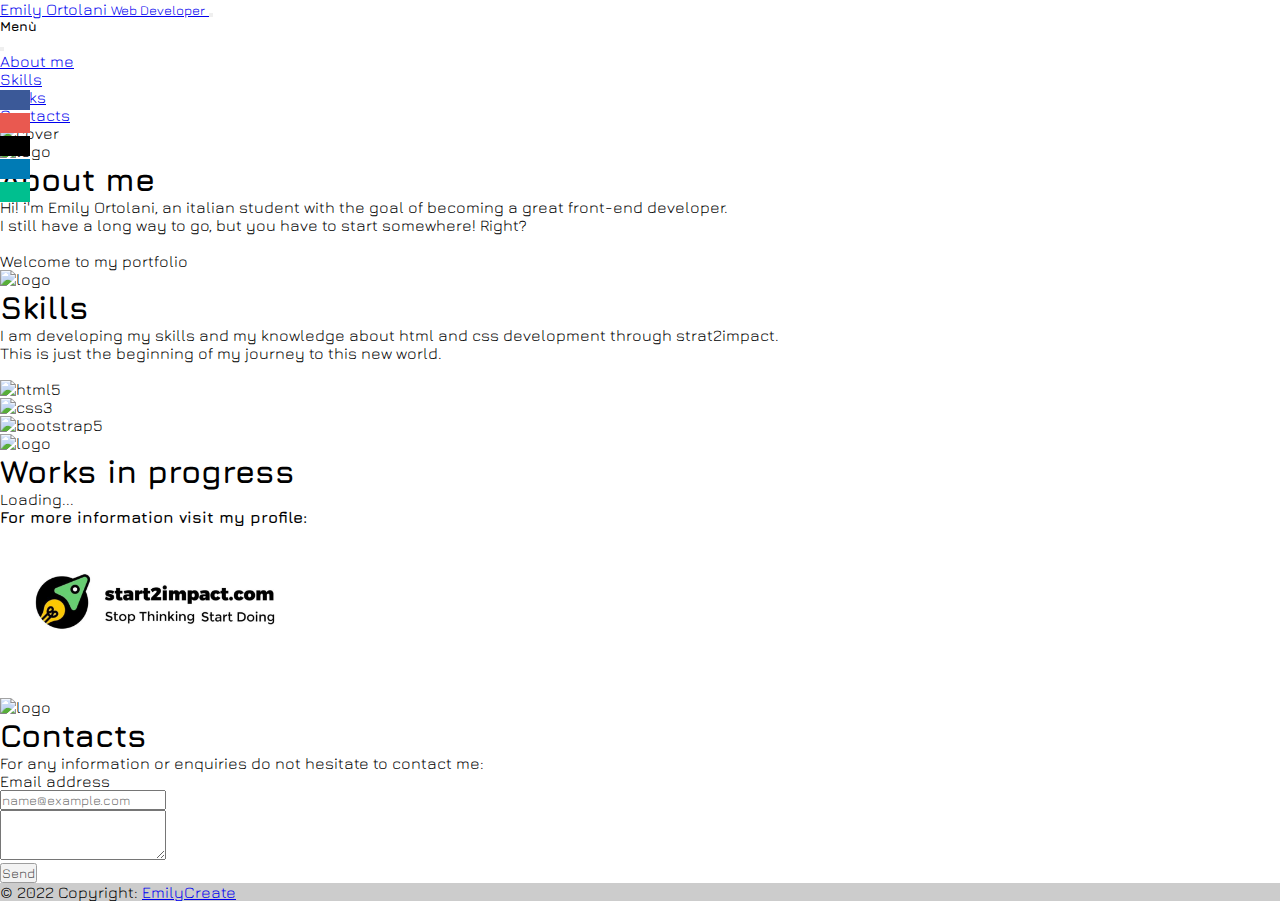
==== index.html @ ac9da35d "Socialbar+works" ====
<!doctype html>
<html lang="en">

<head>
  <meta charset="utf-8">
  <meta name="viewport" content="width=device-width, initial-scale=1">

  <!--- Bootstrap CSS --->
  <link href="https://cdn.jsdelivr.net/npm/bootstrap@5.0.2/dist/css/bootstrap.min.css" rel="stylesheet" integrity="sha384-EVSTQN3/azprG1Anm3QDgpJLIm9Nao0Yz1ztcQTwFspd3yD65VohhpuuCOmLASjC" crossorigin="anonymous">

  <title>Create your page</title>
  <link rel="icon" type="image/x-icon" href="asset/favicon.ico">
  <link rel="stylesheet" href="socialicon/style.css">
  <link rel='stylesheet' href='asset/styles.css' />
  <link href="https://fonts.googleapis.com/css2?family=Jura&display=swap" rel="stylesheet">
</head>

<body>

  <!--SOCIAL-BAR-->
  <div class="social-bar">
    <ul>
      <li> <a href="https://www.facebook.com/emily.orto/" class="fb"> <span class="icon-facebook"></span> </a> </li>
      <li> <a href="https://www.instagram.com/emily.roose/" class="ig"><span class="icon-instagram"></span> </a> </li>
      <li> <a href="https://github.com/EmilyRoose" class="gh"> <span class="icon-github"></span> </a> </li>
      <li> <a href="https://www.linkedin.com/in/emily-ortolani-08854b1b7/" class="ln"> <span class="icon-linkedin"></span> </a> </li>
      <li> <a href="#Contacts" class="ml"> <span class="icon-envelop"></span> </a> </li>
    </ul>
  </div>
  <!--- NAVBAR MENU --->
  <header>
    <nav class="navbar navbar-light fixed-top" style="background-color: #FFFFFF">
      <div class="container-fluid">
        <a class="navbar-brand" href="#">Emily Ortolani <small class="text-muted mx-2"> Web Developer</small> </a>
        <button class="navbar-toggler btn-light" type="button light" data-bs-toggle="offcanvas" data-bs-target="#offcanvasNavbar" aria-controls="offcanvasNavbar">
          <span class="navbar-toggler-icon mx-3"></span>
        </button>
        <div class="offcanvas offcanvas-end" tabindex="-1" id="offcanvasNavbar" aria-labelledby="offcanvasNavbarLabel">
          <div class="offcanvas-header">
            <h5 class="offcanvas-title" id="offcanvasNavbarLabel"> Menù </h5>
            <button type="button" class="btn-close text-reset" data-bs-dismiss="offcanvas" aria-label="Close"></button>
          </div>
          <div class="offcanvas-body">
            <ul class="navbar-nav justify-content-end flex-grow-1 pe-3">
              <li class="nav-item">
                <a class="nav-link active" aria-current="page" href="#About-me">About me</a>
              </li>
              <li class="nav-item">
                <a class="nav-link" href="#Skills">Skills</a>
              </li>
              <li class="nav-item">
                <a class="nav-link" href="#Works">Works </a>
              </li>
              <li class="nav-item">
                <a class="nav-link" href="#Contacts">Contacts </a>
              </li>
            </ul>
            </li>
            </ul>
          </div>
        </div>
      </div>
    </nav>
  </header>
</body>
<!--COVER IMMAGE-->
<div class="cover mb-5">
  <img src="asset/img.cover.png" class="img-fluid" alt="cover">
</div>
<section>
  <!--ABOUT-ME-->
  <div class=" container-fluid  text-center">
    <a name="About-me">
      <img src="asset/logo-punti.png" alt="logo" class="img-fluid py-5">
      <h1>About me</h1>
      <div class="container my-5">
        <p>Hi! i'm Emily Ortolani, an italian student with the goal of becoming a great front-end developer. <br>I still have a long way to go, but you have to start somewhere! Right? <br>
          <br> Welcome to my portfolio
        </p>
      </div>
      <a name="Skills">
        <img src="asset/logo-punti.png" alt="logo" class="img-fluid py-5">
        <!--SKILLS--->
        <h1>Skills</h1>
        <div class="container my-5">
          <p>I am developing my skills and my knowledge about html and css development through strat2impact. <br>This is just the beginning of my journey to this new world. <br><br>
          </p>
          <div class="bg-light p-5 shadow-sm  mx-auto content-fluid rounded">
            <div class="pb-5 d-flex text justify-content-center mx-auto">
              <div class="col-lg-4 "><img src="asset/logohtml.png" alt="html5" class="img-fluid px-4 py-4"></div>
              <div class="col-lg-4 "><img src="asset/logocss.png" alt="css3" class="img-fluid px-4 py-4"></div>
              <div class="col-lg-4 "><img src="asset/bootstrap-logo.png" alt="bootstrap5" class="img-fluid px-4 py-4"></div>
            </div>
          </div>
        </div>
        <!--WORKS-->
        <a name="Works">
          <img src="asset/logo-punti.png" alt="logo" class="img-fluid py-5">
          <h1>Works in progress</h1>
          <div class="container my-4">
            <div class="text-center">
              <div class="spinner-border my-5" role="status">
                <span class="visually-hidden">Loading...</span>
              </div>
              <p><b>For more information visit my profile:</b> <br> <a href="https://talent.start2impact.it/profile/Emily%20Ortolani"><img src="asset/s2i.jpg" alt="s2i" class="img-fluid" id="s2i"></a>
              </p>
            </div>
          </div>
          <!--CONTACTS AND FOOTER-->
          <a name="Contacts">
            <img src="asset/logo-punti.png" alt="logo" class="img-fluid py-5">
            <h1>Contacts</h1>
            <footer class="bg-light text-center ">
              <div class="container p-4">
                <section class="mb-4">
                  <p>
                    For any information or enquiries do not hesitate to contact me:
                  </p>
                </section>
                <!-- FORM -->
                <section class="">
                  <form action="">
                    <div class="container my-5 px-5">
                      <div class="mb-3">
                        <label for="exampleFormControlInput1" class="form-label">Email address</label>
                        <input type="email" class="form-control" id="exampleFormControlInput1" placeholder="name@example.com">
                      </div>
                      <div class="mb-3">
                        <label for="exampleFormControlTextarea1" class="form-label"></label>
                        <textarea class="form-control" id="exampleFormControlTextarea1" rows="3"></textarea>
                      </div>
                    </div>
                    <div class="row d-flex justify-content-center">
                      <div class="col-auto">
                        <!-- BUTTON -->
                        <button type="submit" class="btn btn-danger mb-4">
                          Send
                        </button>
                      </div>
                    </div>
                  </form>
                </section>
              </div>
              <!-- COPYRIGHT -->
              <div class="text-center p-3" style="background-color: rgba(0, 0, 0, 0.2)">
                © 2022 Copyright:
                <a class="text-dark" href="index.html"> EmilyCreate</a>
              </div>
  </div>
  </footer>
  </div>
  </footer>
  </div>
  </div>
  <script src="https://cdn.jsdelivr.net/npm/bootstrap@5.0.2/dist/js/bootstrap.bundle.min.js" integrity="sha384-MrcW6ZMFYlzcLA8Nl+NtUVF0sA7MsXsP1UyJoMp4YLEuNSfAP+JcXn/tWtIaxVXM" crossorigin="anonymous">
  </script>

</html>
---- asset/styles.css ----
* {
  padding: 0;
  margin: 0;
  font-family: 'Jura', sans-serif;
}

/*LOGS HTML CSS BOTSTRAP*/
.col-lg-4 {
  width: 130px;
  height: auto;
}

/*SOCIAL BAR*/
.social-bar {
  position: fixed;
  top: 90px;
}

.social-bar ul {
  list-style: none;
  padding: 0;
  margin: 0;
}

.social-bar ul li a {
  display: inline-block;
  color: #FFF;
  padding: 10px 15px;
  text-decoration: none;
  transition: all 0.3s ease-out;
}

.social-bar ul li a:hover {
  padding: 10px 30px;
}

.fb {
  background-color: #3b5998;
}

.ig {
  background: #e95950;
}

.gh {
  background: #000000;
}

.ln {
  background: #007bb5;
}

.ml {
  background: #00bf8f;
}

.form-label {
  display: flex;
  justify-content: flex-start;
}

/*SEND BUTTON*/
.btn-danger {
  opacity: 70%;
}

#s2i {
  width: 300px;
  height: auto;
}

@media screen and (max-width: 500px) {
  .cover {
    padding-top: 80px;
  }
}
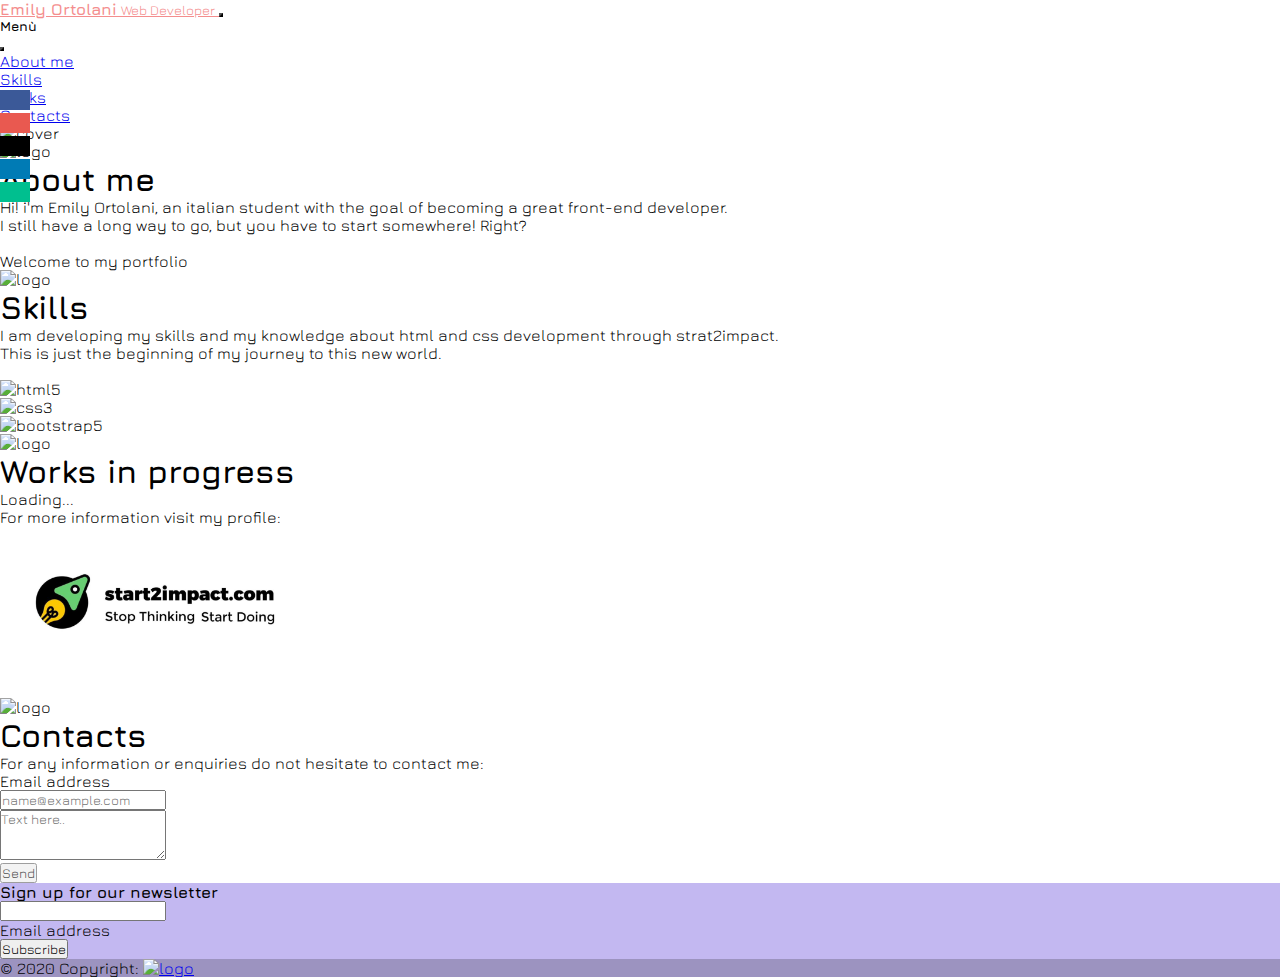
==== commit af4621a2: "correzione3" ====
--- a/index.html
+++ b/index.html
@@ -12,7 +12,7 @@
   <link rel="icon" type="image/x-icon" href="asset/favicon.ico">
   <link rel="stylesheet" href="socialicon/style.css">
   <link rel='stylesheet' href='asset/styles.css' />
-  <link href="https://fonts.googleapis.com/css2?family=Jura&display=swap" rel="stylesheet">
+  <link href="https://fonts.googleapis.com/css2?family=Jura:wght@600&display=swap" rel="stylesheet">
 </head>
 
 <body>
@@ -31,14 +31,14 @@
   <header>
     <nav class="navbar navbar-light fixed-top" style="background-color: #FFFFFF">
       <div class="container-fluid">
-        <a class="navbar-brand" href="#">Emily Ortolani <small class="text-muted mx-2"> Web Developer</small> </a>
-        <button class="navbar-toggler btn-light" type="button light" data-bs-toggle="offcanvas" data-bs-target="#offcanvasNavbar" aria-controls="offcanvasNavbar">
+        <a class="navbar-brand" href="#" style="color:#F48E8E"><b>Emily Ortolani</b> <small class="text-muted mx-2"> Web Developer</small> </a>
+        <button class=" navbar-toggler btn-light" style="background-color:#BAF4CA" type="button light" data-bs-toggle="offcanvas" data-bs-target="#offcanvasNavbar" aria-controls="offcanvasNavbar">
           <span class="navbar-toggler-icon mx-3"></span>
         </button>
         <div class="offcanvas offcanvas-end" tabindex="-1" id="offcanvasNavbar" aria-labelledby="offcanvasNavbarLabel">
           <div class="offcanvas-header">
             <h5 class="offcanvas-title" id="offcanvasNavbarLabel"> Menù </h5>
-            <button type="button" class="btn-close text-reset" data-bs-dismiss="offcanvas" aria-label="Close"></button>
+            <button type="button" class="btn-close text-reset" style="background-color:#F48E8E" data-bs-dismiss="offcanvas" aria-label="Close"></button>
           </div>
           <div class="offcanvas-body">
             <ul class="navbar-nav justify-content-end flex-grow-1 pe-3">
@@ -62,97 +62,113 @@
       </div>
     </nav>
   </header>
-</body>
-<!--COVER IMMAGE-->
-<div class="cover mb-5">
-  <img src="asset/img.cover.png" class="img-fluid" alt="cover">
-</div>
-<section>
-  <!--ABOUT-ME-->
-  <div class=" container-fluid  text-center">
-    <a name="About-me">
-      <img src="asset/logo-punti.png" alt="logo" class="img-fluid py-5">
-      <h1>About me</h1>
-      <div class="container my-5">
-        <p>Hi! i'm Emily Ortolani, an italian student with the goal of becoming a great front-end developer. <br>I still have a long way to go, but you have to start somewhere! Right? <br>
-          <br> Welcome to my portfolio
-        </p>
-      </div>
-      <a name="Skills">
+  <!--COVER IMAGE-->
+  <div class="cover mb-5">
+    <img src="asset/img.cover.png" class="img-fluid" alt="cover">
+  </div>
+  <section>
+    <!--ABOUT-ME-->
+    <div class=" container-fluid  text-center">
+      <a name="About-me">
         <img src="asset/logo-punti.png" alt="logo" class="img-fluid py-5">
-        <!--SKILLS--->
-        <h1>Skills</h1>
+        <h1>About me</h1>
         <div class="container my-5">
-          <p>I am developing my skills and my knowledge about html and css development through strat2impact. <br>This is just the beginning of my journey to this new world. <br><br>
+          <p>Hi! i'm Emily Ortolani, an italian student with the goal of becoming a great front-end developer. <br>I still have a long way to go, but you have to start somewhere! Right? <br>
+            <br> Welcome to my portfolio
           </p>
-          <div class="bg-light p-5 shadow-sm  mx-auto content-fluid rounded">
-            <div class="pb-5 d-flex text justify-content-center mx-auto">
-              <div class="col-lg-4 "><img src="asset/logohtml.png" alt="html5" class="img-fluid px-4 py-4"></div>
-              <div class="col-lg-4 "><img src="asset/logocss.png" alt="css3" class="img-fluid px-4 py-4"></div>
-              <div class="col-lg-4 "><img src="asset/bootstrap-logo.png" alt="bootstrap5" class="img-fluid px-4 py-4"></div>
+        </div>
+        <a name="Skills">
+          <img src="asset/logo-punti.png" alt="logo" class="img-fluid py-5">
+          <!--SKILLS--->
+          <h1>Skills</h1>
+          <div class="container my-5">
+            <p>I am developing my skills and my knowledge about html and css development through strat2impact. <br>This is just the beginning of my journey to this new world. <br><br>
+            </p>
+            <div class="bg-light p-5 shadow-sm  mx-auto content-fluid rounded">
+              <div class="pb-5 d-flex text justify-content-center mx-auto">
+                <div class="col-lg-4 "><img src="asset/logohtml.png" alt="html5" class="img-fluid px-4 py-4"></div>
+                <div class="col-lg-4 "><img src="asset/logocss.png" alt="css3" class="img-fluid px-4 py-4"></div>
+                <div class="col-lg-4 "><img src="asset/bootstrap-logo.png" alt="bootstrap5" class="img-fluid px-4 py-4"></div>
+              </div>
             </div>
           </div>
-        </div>
-        <!--WORKS-->
-        <a name="Works">
-          <img src="asset/logo-punti.png" alt="logo" class="img-fluid py-5">
-          <h1>Works in progress</h1>
-          <div class="container my-4">
-            <div class="text-center">
-              <div class="spinner-border my-5" role="status">
-                <span class="visually-hidden">Loading...</span>
+          <!--WORKS-->
+          <a name="Works">
+            <img src="asset/logo-punti.png" alt="logo" class="img-fluid py-5">
+            <h1>Works in progress</h1>
+            <div class="container my-4">
+              <div class="text-center">
+                <div class="spinner-border my-5" role="status">
+                  <span class="visually-hidden">Loading...</span>
+                </div>
+                <p>For more information visit my profile: <br> <a href="https://talent.start2impact.it/profile/Emily%20Ortolani"><img src="asset/s2i.jpg" alt="s2i" class="img-fluid" id="s2i"></a>
+                </p>
               </div>
-              <p><b>For more information visit my profile:</b> <br> <a href="https://talent.start2impact.it/profile/Emily%20Ortolani"><img src="asset/s2i.jpg" alt="s2i" class="img-fluid" id="s2i"></a>
-              </p>
             </div>
-          </div>
-          <!--CONTACTS AND FOOTER-->
-          <a name="Contacts">
-            <img src="asset/logo-punti.png" alt="logo" class="img-fluid py-5">
-            <h1>Contacts</h1>
-            <footer class="bg-light text-center ">
+            <!--CONTACTS-->
+            <a name="Contacts">
+              <img src="asset/logo-punti.png" alt="logo" class="img-fluid py-5">
+              <h1>Contacts</h1>
+
               <div class="container p-4">
-                <section class="mb-4">
+                <div class="mb-4">
                   <p>
                     For any information or enquiries do not hesitate to contact me:
                   </p>
-                </section>
-                <!-- FORM -->
-                <section class="">
-                  <form action="">
-                    <div class="container my-5 px-5">
-                      <div class="mb-3">
-                        <label for="exampleFormControlInput1" class="form-label">Email address</label>
-                        <input type="email" class="form-control" id="exampleFormControlInput1" placeholder="name@example.com">
-                      </div>
-                      <div class="mb-3">
-                        <label for="exampleFormControlTextarea1" class="form-label"></label>
-                        <textarea class="form-control" id="exampleFormControlTextarea1" rows="3"></textarea>
-                      </div>
-                    </div>
-                    <div class="row d-flex justify-content-center">
-                      <div class="col-auto">
-                        <!-- BUTTON -->
-                        <button type="submit" class="btn btn-danger mb-4">
-                          Send
-                        </button>
-                      </div>
-                    </div>
-                  </form>
-                </section>
-              </div>
-              <!-- COPYRIGHT -->
-              <div class="text-center p-3" style="background-color: rgba(0, 0, 0, 0.2)">
-                © 2022 Copyright:
-                <a class="text-dark" href="index.html"> EmilyCreate</a>
-              </div>
+                </div>
+  </section>
   </div>
-  </footer>
+  <form action="">
+    <div class="container my-5 px-5">
+      <div class="mb-3">
+        <label for="exampleFormControlInput1" class="form-label">Email address</label>
+        <input type="email" class="form-control" id="exampleFormControlInput1" placeholder="name@example.com">
+      </div>
+      <div class="mb-3">
+        <label for="exampleFormControlTextarea1" class="form-label"></label>
+        <textarea class="form-control" id="exampleFormControlTextarea1" rows="3" placeholder="Text here.."></textarea>
+      </div>
+    </div>
+    <div class="row d-flex justify-content-center">
+      <div class="col-auto">
+        <!-- BUTTON -->
+        <button type="submit" class="btn btn-danger mb-4">Send</button>
+      </div>
+    </div>
+  </form>
   </div>
-  </footer>
+</body>
+<!-- FOOTER -->
+<footer class="text-center text-white" style="background-color:#C3B8F1;">
+  <div class="container p-3">
+    <div class="row d-flex justify-content-center">
+      <div class="col-auto">
+        <p class="pt-2">
+          <strong>Sign up for our newsletter</strong>
+        </p>
+      </div>
+      <div class="col-md-5 col-12">
+        <!--EMAIL NEWSLETTER -->
+        <div class="form-outline form-white mb-4">
+          <input type="email" id="form5Example2" class="form-control" />
+          <label class="form-label" for="form5Example2">Email address</label>
+        </div>
+      </div>
+      <div class="col-auto">
+        <!--SUBSCRIVE BOTTON -->
+        <button type="submit" class="btn btn-outline-light mb-4">
+          Subscribe
+        </button>
+      </div>
+    </div>
   </div>
+  <!--COPYRIGHT-->
+  <div class="container-fluid text-white text-center p-3" style="background-color: rgba(0, 0, 0, 0.2)">
+    © 2020 Copyright:
+    <a class="text-white" href="file:///C:/Users/Emily/OneDrive/Desktop/My-page-s2i/index.html"><img src="asset/logo.png" alt="logo" id="emily"></a>
   </div>
-  <script src="https://cdn.jsdelivr.net/npm/bootstrap@5.0.2/dist/js/bootstrap.bundle.min.js" integrity="sha384-MrcW6ZMFYlzcLA8Nl+NtUVF0sA7MsXsP1UyJoMp4YLEuNSfAP+JcXn/tWtIaxVXM" crossorigin="anonymous">
-  </script>
+</footer>
+<script src="https://cdn.jsdelivr.net/npm/bootstrap@5.0.2/dist/js/bootstrap.bundle.min.js" integrity="sha384-MrcW6ZMFYlzcLA8Nl+NtUVF0sA7MsXsP1UyJoMp4YLEuNSfAP+JcXn/tWtIaxVXM" crossorigin="anonymous">
+</script>
 
 </html>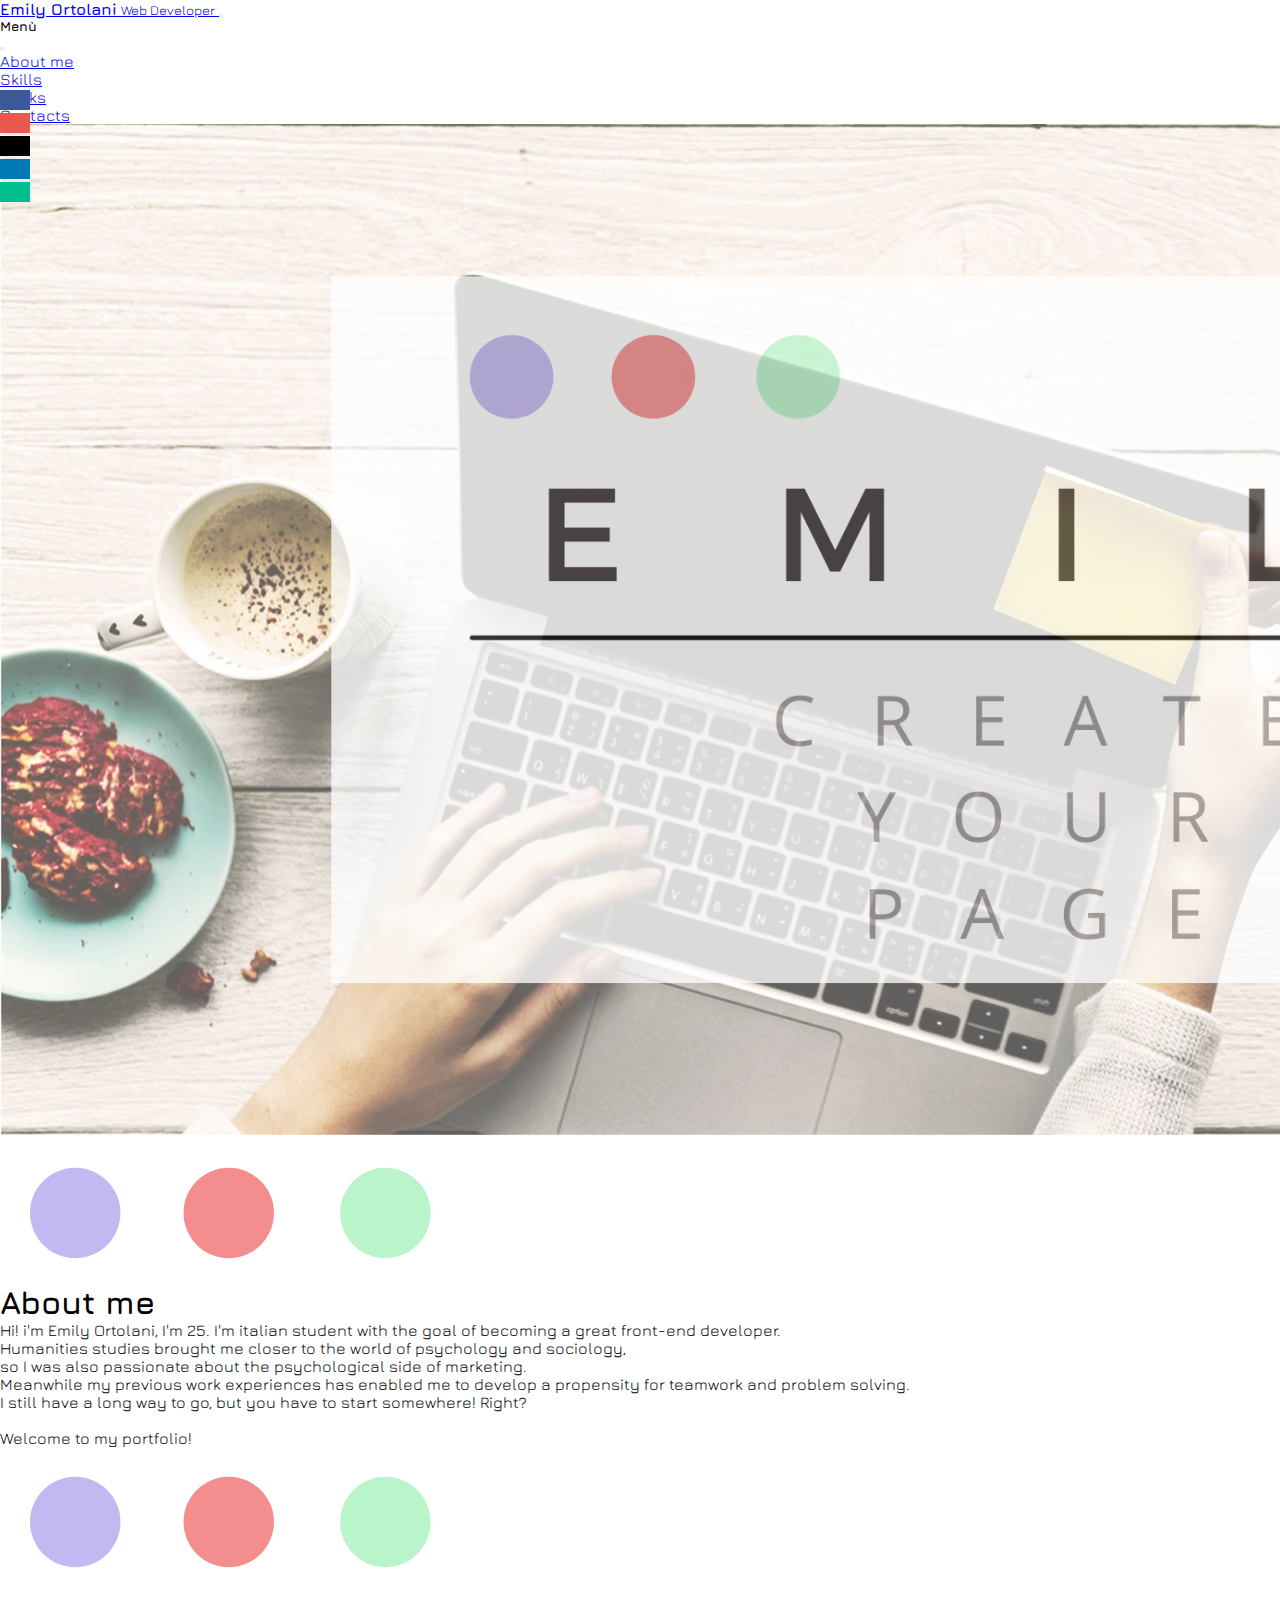
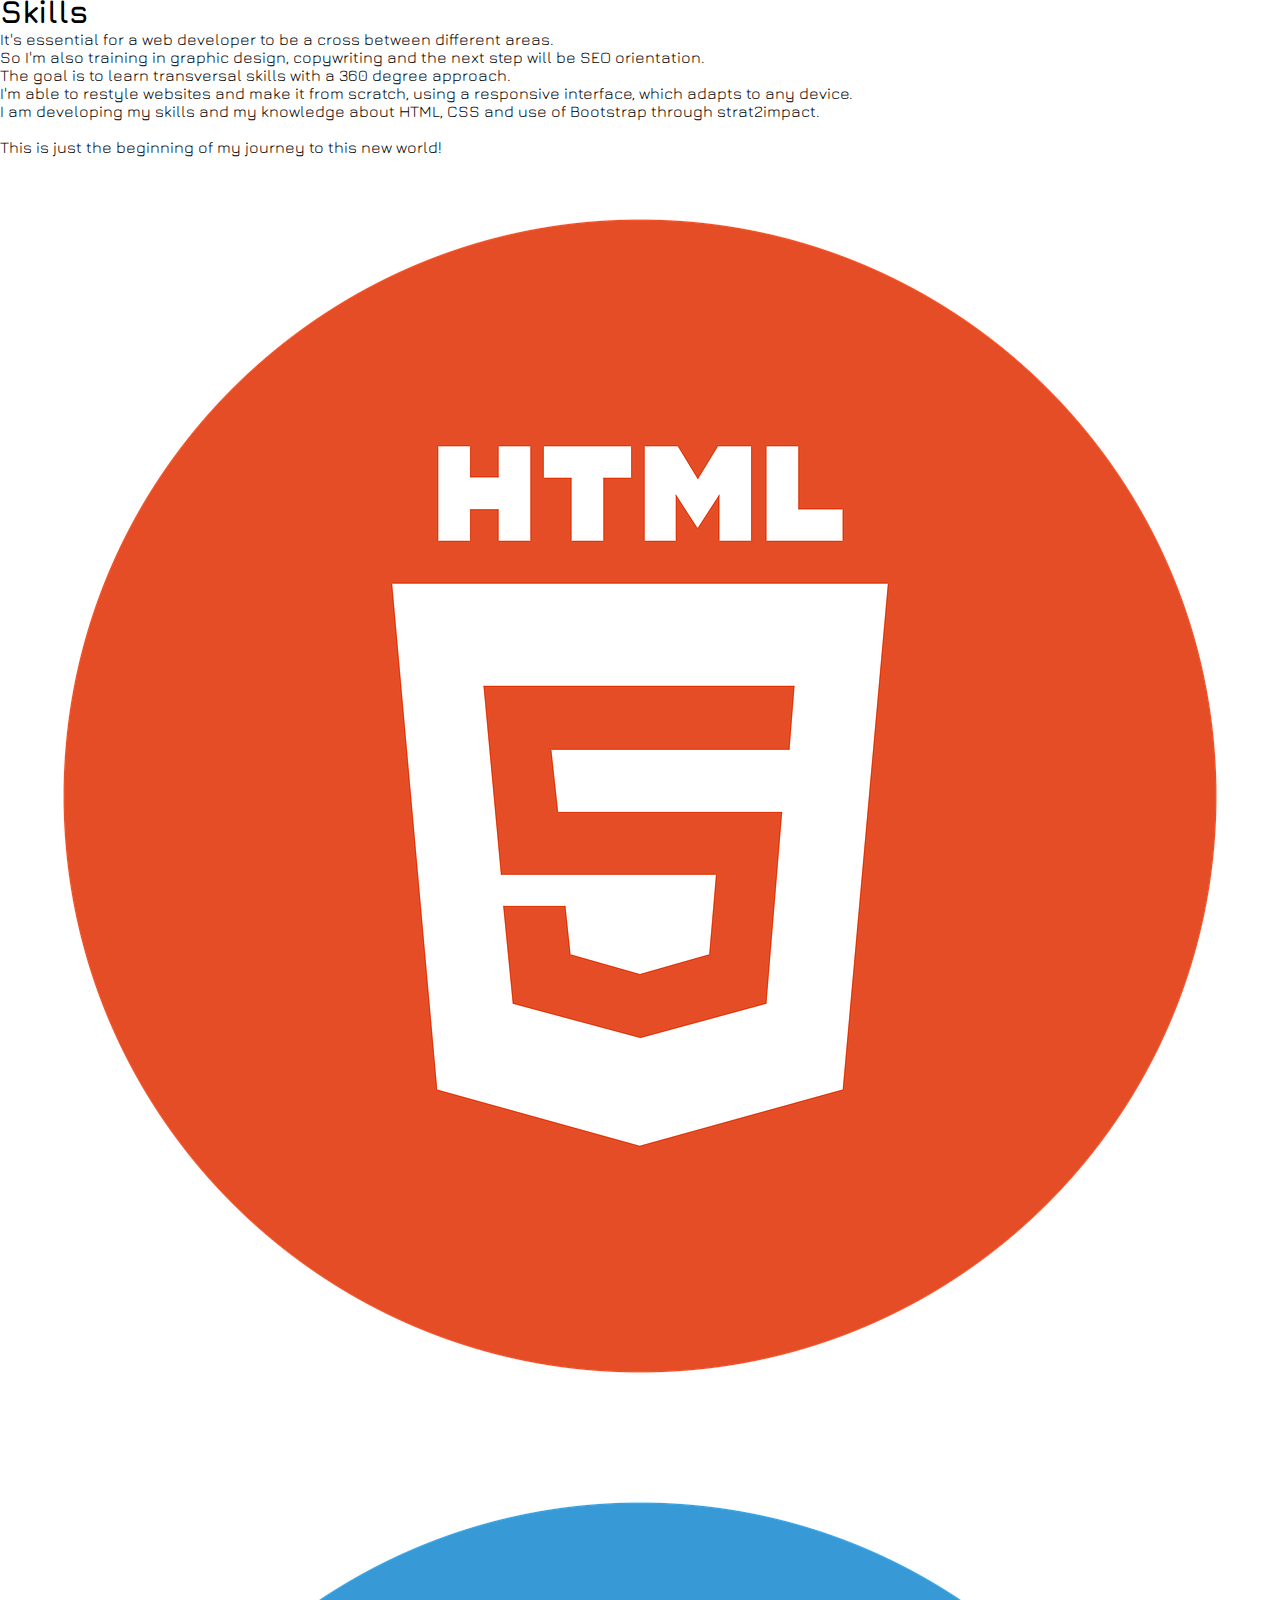
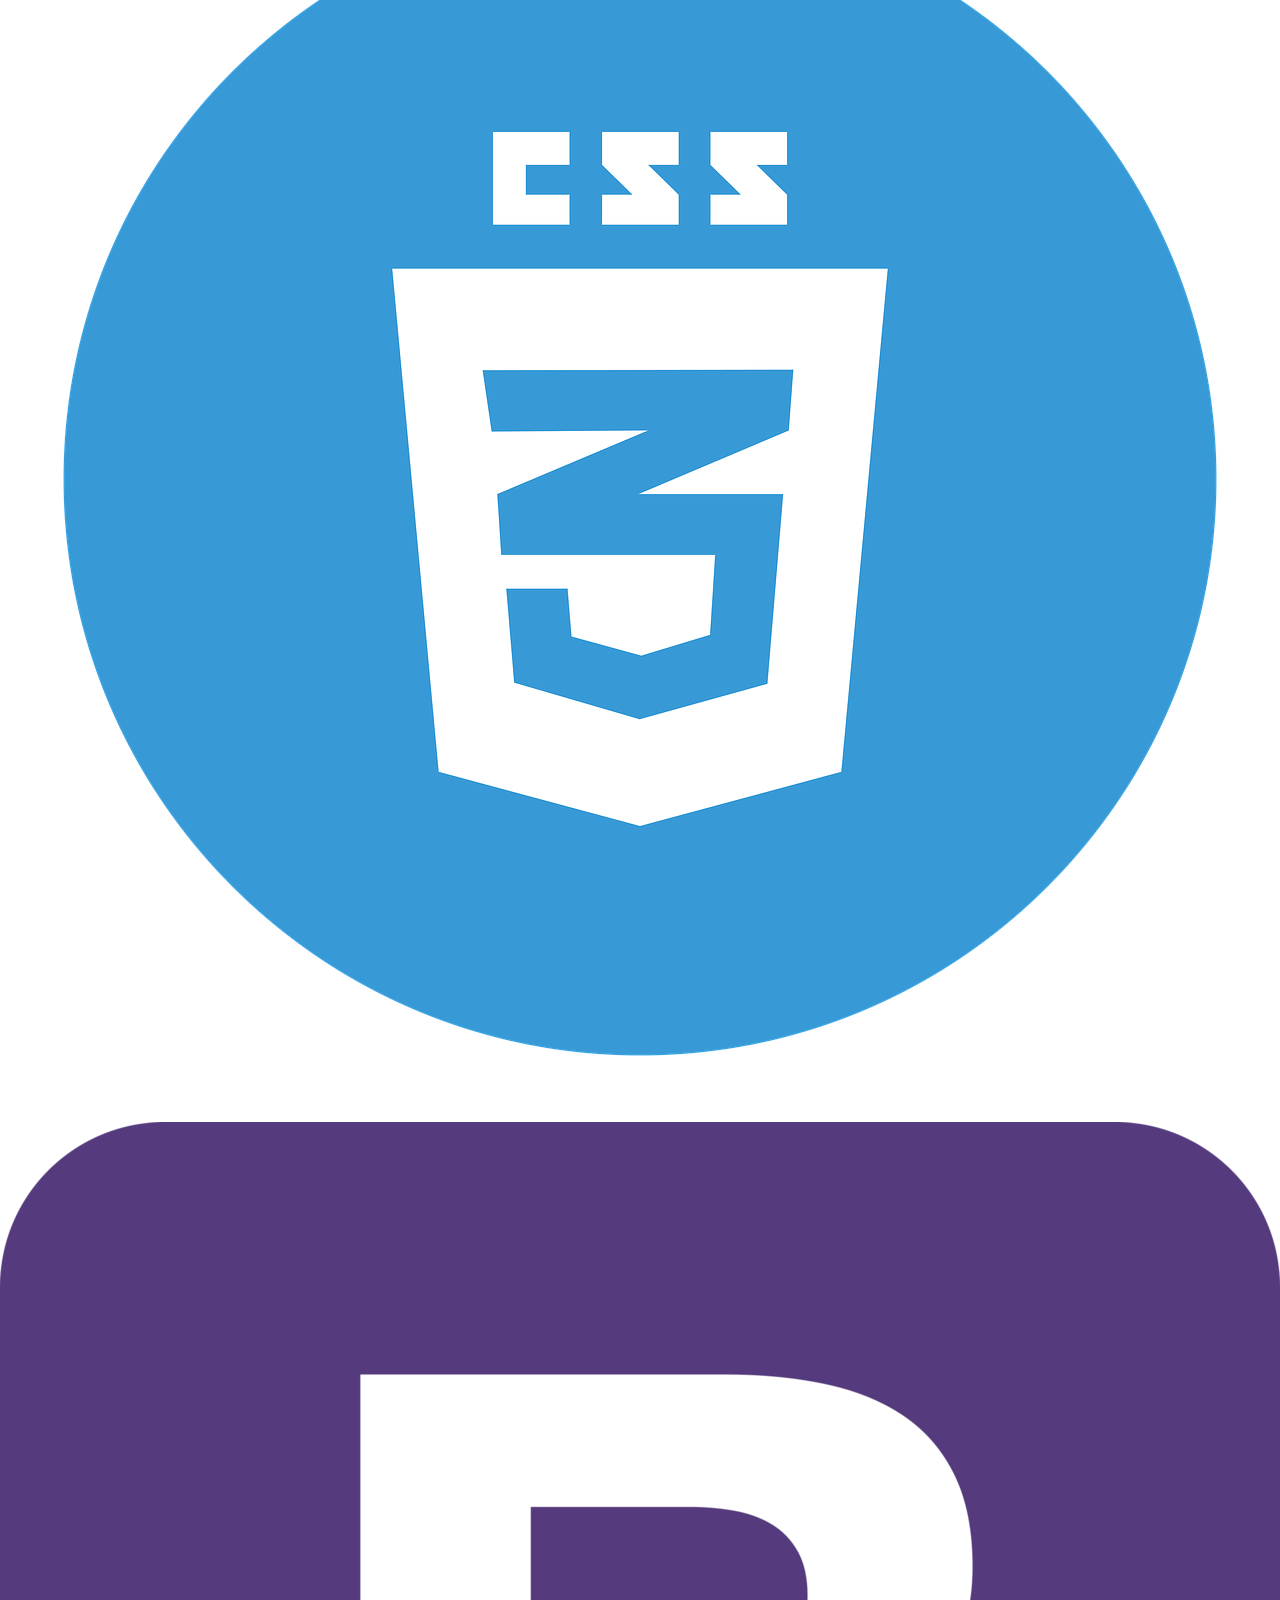
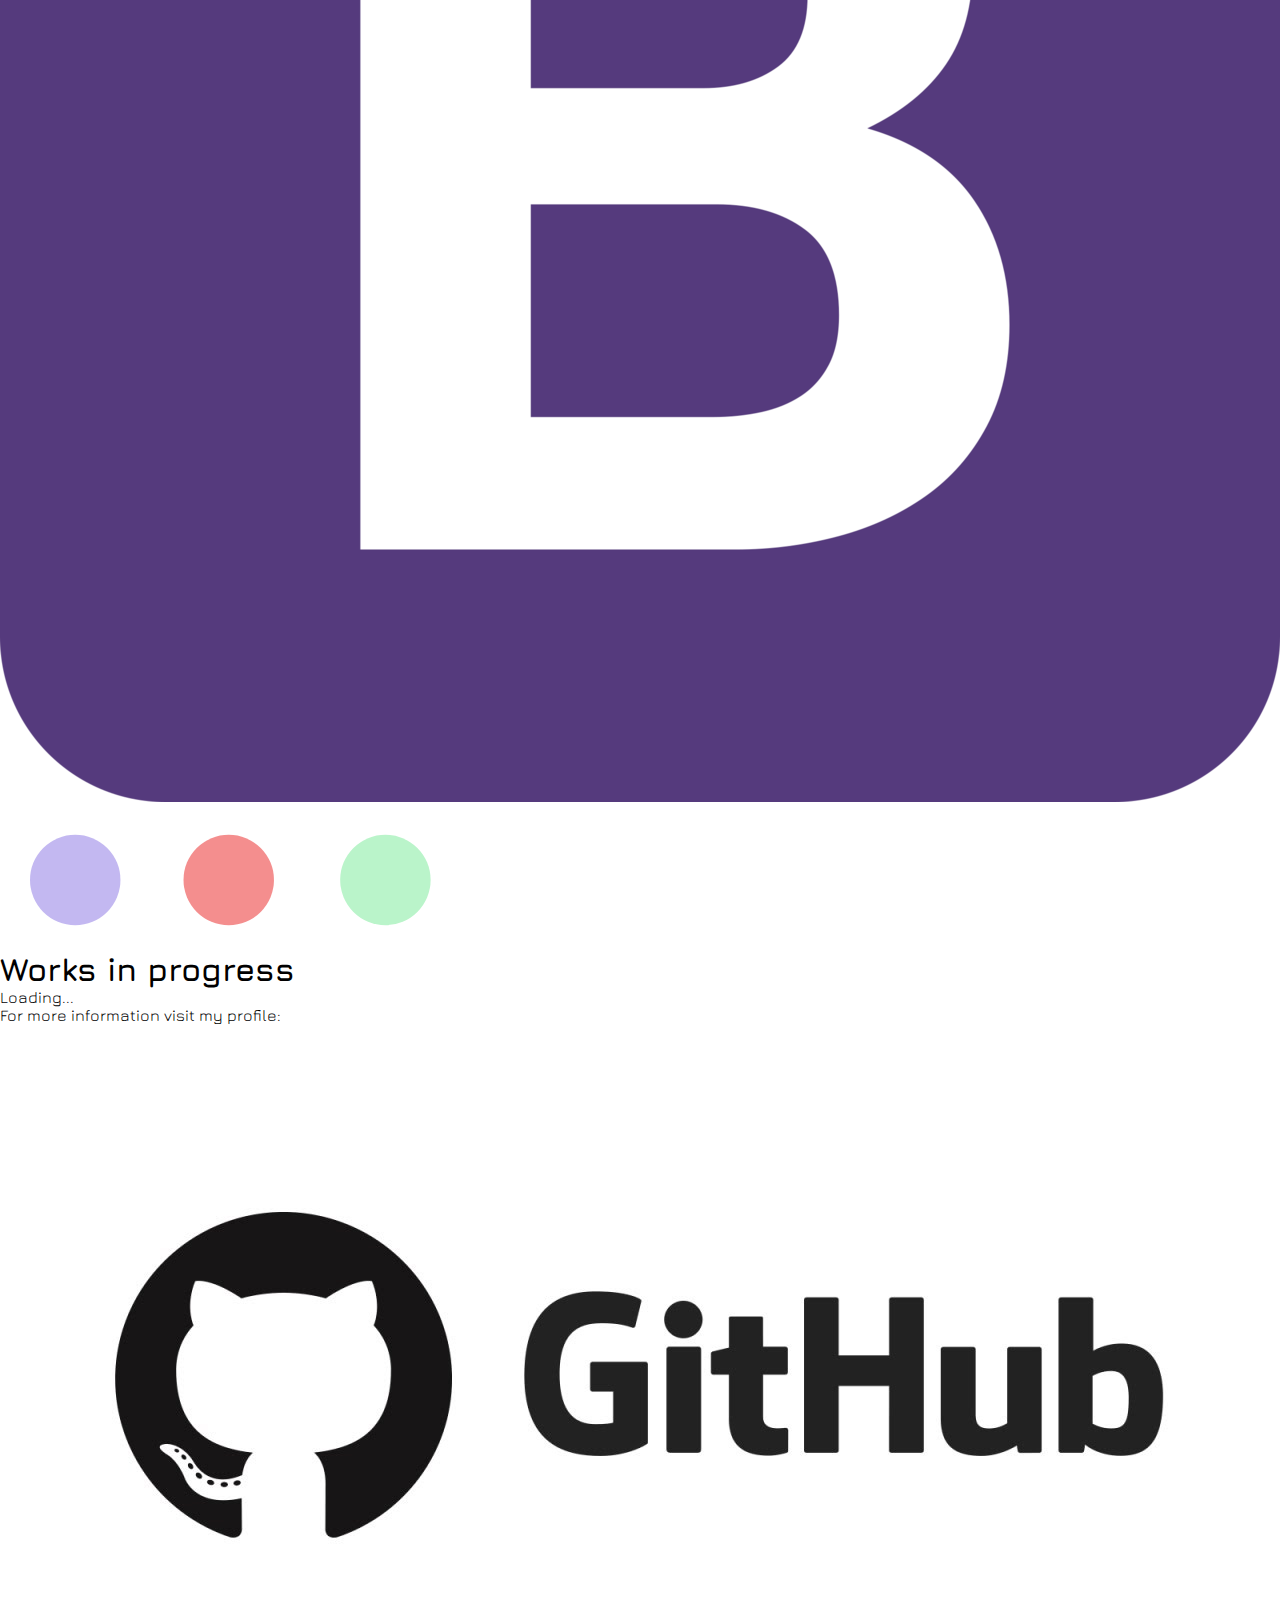
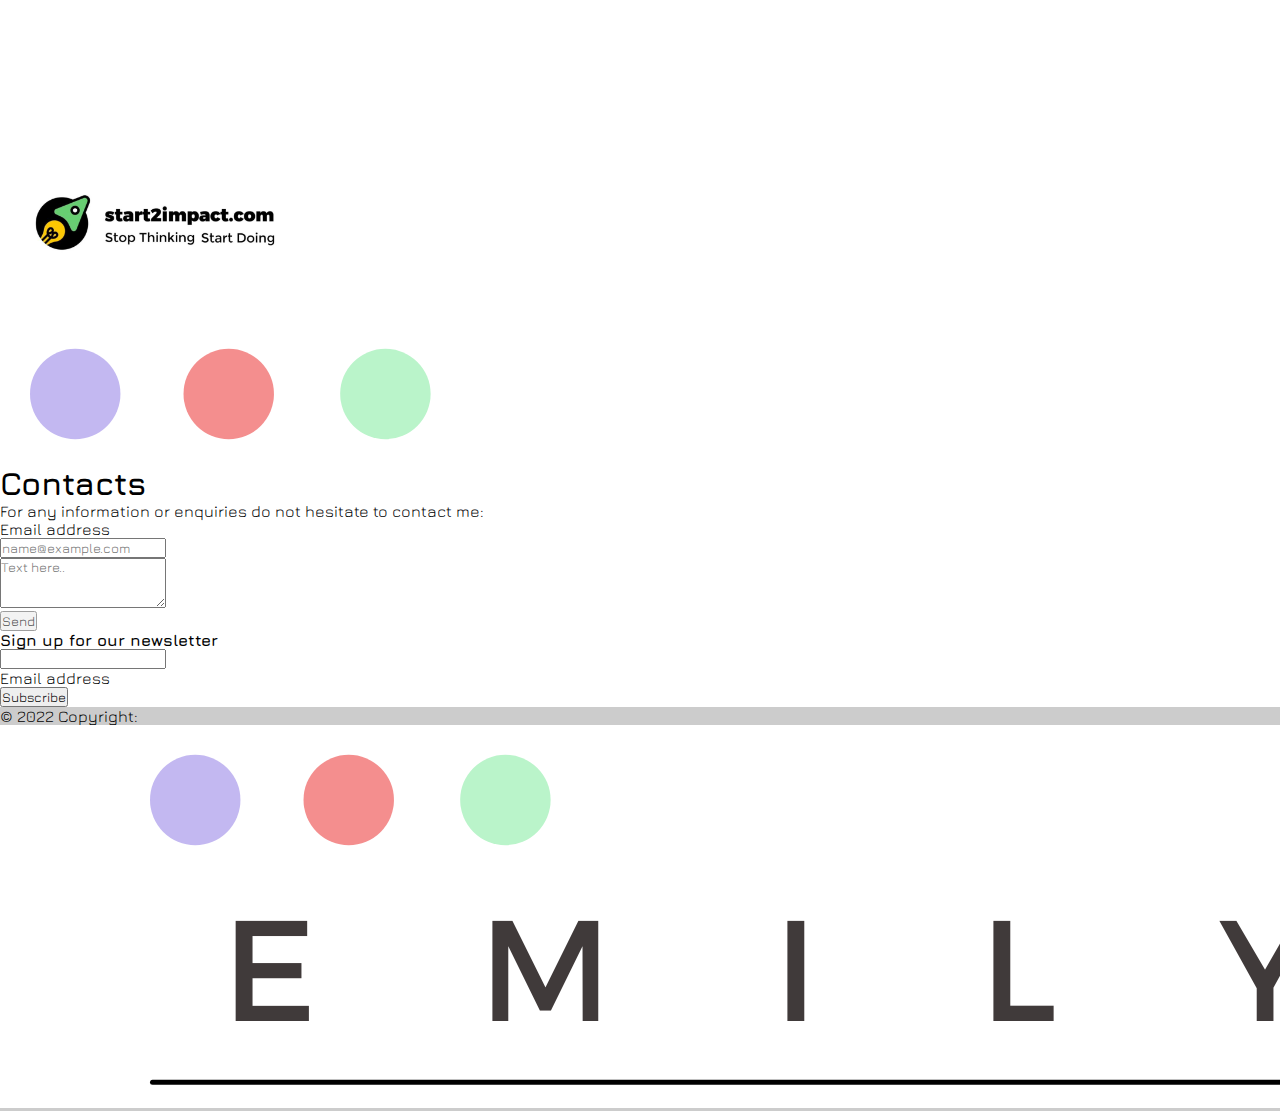
==== commit 59bd5f97: "commit1.0" ====
--- a/index.html
+++ b/index.html
@@ -4,19 +4,16 @@
 <head>
   <meta charset="utf-8">
   <meta name="viewport" content="width=device-width, initial-scale=1">
-
   <!--- Bootstrap CSS --->
   <link href="https://cdn.jsdelivr.net/npm/bootstrap@5.0.2/dist/css/bootstrap.min.css" rel="stylesheet" integrity="sha384-EVSTQN3/azprG1Anm3QDgpJLIm9Nao0Yz1ztcQTwFspd3yD65VohhpuuCOmLASjC" crossorigin="anonymous">
-
   <title>Create your page</title>
-  <link rel="icon" type="image/x-icon" href="asset/favicon.ico">
+  <link rel="icon" type="image/x-icon" href="asset/img/favicon.ico">
   <link rel="stylesheet" href="socialicon/style.css">
   <link rel='stylesheet' href='asset/styles.css' />
   <link href="https://fonts.googleapis.com/css2?family=Jura:wght@600&display=swap" rel="stylesheet">
 </head>
 
 <body>
-
   <!--SOCIAL-BAR-->
   <div class="social-bar">
     <ul>
@@ -31,16 +28,16 @@
   <header>
     <nav class="navbar navbar-light fixed-top" style="background-color: #FFFFFF">
       <div class="container-fluid">
-        <a class="navbar-brand" href="#" style="color:#F48E8E"><b>Emily Ortolani</b> <small class="text-muted mx-2"> Web Developer</small> </a>
-        <button class=" navbar-toggler btn-light" style="background-color:#BAF4CA" type="button light" data-bs-toggle="offcanvas" data-bs-target="#offcanvasNavbar" aria-controls="offcanvasNavbar">
+        <a class="navbar-brand" href="#"><b>Emily Ortolani</b> <small class="text-muted mx-2"> Web Developer</small> </a>
+        <button class="navbar-toggler" data-bs-toggle="offcanvas" data-bs-target="#offcanvasNavbar" aria-controls="offcanvasNavbar">
           <span class="navbar-toggler-icon mx-3"></span>
         </button>
         <div class="offcanvas offcanvas-end" tabindex="-1" id="offcanvasNavbar" aria-labelledby="offcanvasNavbarLabel">
           <div class="offcanvas-header">
             <h5 class="offcanvas-title" id="offcanvasNavbarLabel"> Menù </h5>
-            <button type="button" class="btn-close text-reset" style="background-color:#F48E8E" data-bs-dismiss="offcanvas" aria-label="Close"></button>
+            <button type="button" class="btn-close text-reset" data-bs-dismiss="offcanvas" aria-label="Close"></button>
           </div>
-          <div class="offcanvas-body">
+          <div class="offcanvas-body ">
             <ul class="navbar-nav justify-content-end flex-grow-1 pe-3">
               <li class="nav-item">
                 <a class="nav-link active" aria-current="page" href="#About-me">About me</a>
@@ -64,50 +61,58 @@
   </header>
   <!--COVER IMAGE-->
   <div class="cover mb-5">
-    <img src="asset/img.cover.png" class="img-fluid" alt="cover">
+    <img src="asset/img/img.cover.png" class="img-fluid" alt="emily create your page">
   </div>
   <section>
     <!--ABOUT-ME-->
     <div class=" container-fluid  text-center">
       <a name="About-me">
-        <img src="asset/logo-punti.png" alt="logo" class="img-fluid py-5">
+        <img src="asset/img/logo-punti.png" alt="" class="img-fluid py-5">
         <h1>About me</h1>
         <div class="container my-5">
-          <p>Hi! i'm Emily Ortolani, an italian student with the goal of becoming a great front-end developer. <br>I still have a long way to go, but you have to start somewhere! Right? <br>
-            <br> Welcome to my portfolio
+          <p>Hi! i'm Emily Ortolani, I'm 25. I'm italian student with the goal of becoming a great front-end developer. <br>
+            Humanities studies brought me closer to the world of psychology and sociology, <br>
+            so I was also passionate about the psychological side of marketing. <br>
+            Meanwhile my previous work experiences has enabled me to develop a propensity for teamwork and problem solving. <br>I still have a long way to go, but you have to start somewhere! Right? <br>
+            <br> Welcome to my portfolio!
           </p>
         </div>
         <a name="Skills">
-          <img src="asset/logo-punti.png" alt="logo" class="img-fluid py-5">
+          <img src="asset/img/logo-punti.png" alt="" class="img-fluid py-5">
           <!--SKILLS--->
           <h1>Skills</h1>
           <div class="container my-5">
-            <p>I am developing my skills and my knowledge about html and css development through strat2impact. <br>This is just the beginning of my journey to this new world. <br><br>
+            <p>It's essential for a web developer to be a cross between different areas.<br>
+              So I'm also training in graphic design, copywriting and the next step will be SEO orientation.<br>
+              The goal is to learn transversal skills with a 360 degree approach. <br>
+              I'm able to restyle websites and make it from scratch, using a responsive interface, which adapts to any device. <br>
+              I am developing my skills and my knowledge about HTML, CSS and use of Bootstrap through strat2impact.
+              <br><br>This is just the beginning of my journey to this new world!
             </p>
-            <div class="bg-light p-5 shadow-sm  mx-auto content-fluid rounded">
-              <div class="pb-5 d-flex text justify-content-center mx-auto">
-                <div class="col-lg-4 "><img src="asset/logohtml.png" alt="html5" class="img-fluid px-4 py-4"></div>
-                <div class="col-lg-4 "><img src="asset/logocss.png" alt="css3" class="img-fluid px-4 py-4"></div>
-                <div class="col-lg-4 "><img src="asset/bootstrap-logo.png" alt="bootstrap5" class="img-fluid px-4 py-4"></div>
-              </div>
+            <div class="pb-5 d-flex text justify-content-center mx-auto">
+              <div class="col-lg-4 "><img src="asset/img/logohtml.png" alt="html5" class="img-fluid px-4 py-4"></div>
+              <div class="col-lg-4 "><img src="asset/img/logocss.png" alt="css3" class="img-fluid px-4 py-4"></div>
+              <div class="col-lg-4 "><img src="asset/img/bootstrap-logo.png" alt="bootstrap" class="img-fluid px-4 py-4"></div>
             </div>
           </div>
           <!--WORKS-->
           <a name="Works">
-            <img src="asset/logo-punti.png" alt="logo" class="img-fluid py-5">
+            <img src="asset/img/logo-punti.png" alt="" class="img-fluid py-5">
             <h1>Works in progress</h1>
             <div class="container my-4">
               <div class="text-center">
                 <div class="spinner-border my-5" role="status">
                   <span class="visually-hidden">Loading...</span>
                 </div>
-                <p>For more information visit my profile: <br> <a href="https://talent.start2impact.it/profile/Emily%20Ortolani"><img src="asset/s2i.jpg" alt="s2i" class="img-fluid" id="s2i"></a>
+                <p>For more information visit my profile: <br>
+                  <a href="https://github.com/EmilyRoose"> <img src="asset/img/github-logo.jpg" alt="link to github" class="img-fluid" id="git"> </a>
+                  <a href="https://talent.start2impact.it/profile/Emily%20Ortolani"><img src="asset/img/s2i.jpg" alt="link to start2impact" class="img-fluid" id="s2i"></a>
                 </p>
               </div>
             </div>
             <!--CONTACTS-->
             <a name="Contacts">
-              <img src="asset/logo-punti.png" alt="logo" class="img-fluid py-5">
+              <img src="asset/img/logo-punti.png" alt="" class="img-fluid py-5">
               <h1>Contacts</h1>
 
               <div class="container p-4">
@@ -122,11 +127,11 @@
     <div class="container my-5 px-5">
       <div class="mb-3">
         <label for="exampleFormControlInput1" class="form-label">Email address</label>
-        <input type="email" class="form-control" id="exampleFormControlInput1" placeholder="name@example.com">
+        <input type="email" class="form-control" placeholder="name@example.com">
       </div>
       <div class="mb-3">
         <label for="exampleFormControlTextarea1" class="form-label"></label>
-        <textarea class="form-control" id="exampleFormControlTextarea1" rows="3" placeholder="Text here.."></textarea>
+        <textarea class="form-control" rows="3" placeholder="Text here.."></textarea>
       </div>
     </div>
     <div class="row d-flex justify-content-center">
@@ -138,8 +143,9 @@
   </form>
   </div>
 </body>
+
 <!-- FOOTER -->
-<footer class="text-center text-white" style="background-color:#C3B8F1;">
+<footer class="text-center text-white" id="footer">
   <div class="container p-3">
     <div class="row d-flex justify-content-center">
       <div class="col-auto">
@@ -150,7 +156,7 @@
       <div class="col-md-5 col-12">
         <!--EMAIL NEWSLETTER -->
         <div class="form-outline form-white mb-4">
-          <input type="email" id="form5Example2" class="form-control" />
+          <input type="email" class="form-control" />
           <label class="form-label" for="form5Example2">Email address</label>
         </div>
       </div>
@@ -164,8 +170,8 @@
   </div>
   <!--COPYRIGHT-->
   <div class="container-fluid text-white text-center p-3" style="background-color: rgba(0, 0, 0, 0.2)">
-    © 2020 Copyright:
-    <a class="text-white" href="file:///C:/Users/Emily/OneDrive/Desktop/My-page-s2i/index.html"><img src="asset/logo.png" alt="logo" id="emily"></a>
+    © 2022 Copyright:
+    <a class="text-white" href="file:///C:/Users/Emily/OneDrive/Desktop/My-page-s2i/index.html"><img src="asset/img/logo.png" alt="emily create" id="emily"></a>
   </div>
 </footer>
 <script src="https://cdn.jsdelivr.net/npm/bootstrap@5.0.2/dist/js/bootstrap.bundle.min.js" integrity="sha384-MrcW6ZMFYlzcLA8Nl+NtUVF0sA7MsXsP1UyJoMp4YLEuNSfAP+JcXn/tWtIaxVXM" crossorigin="anonymous">
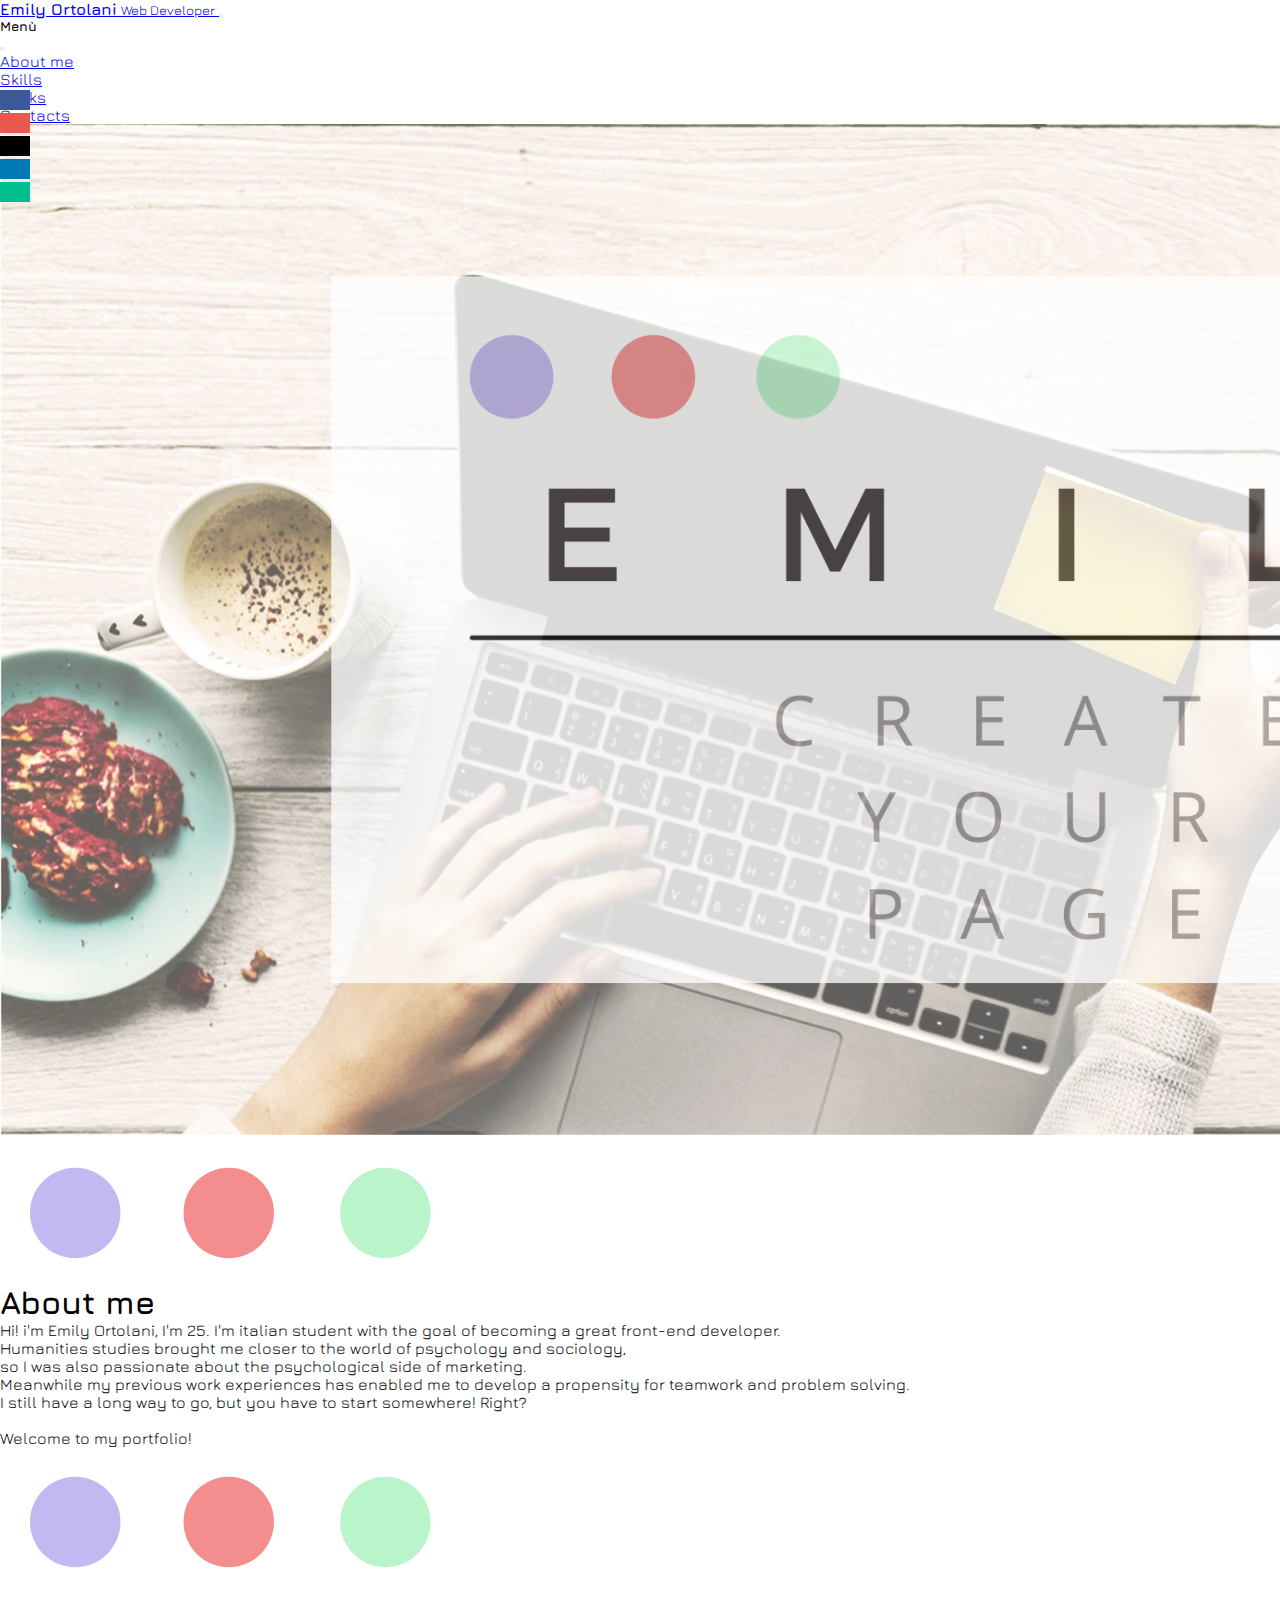
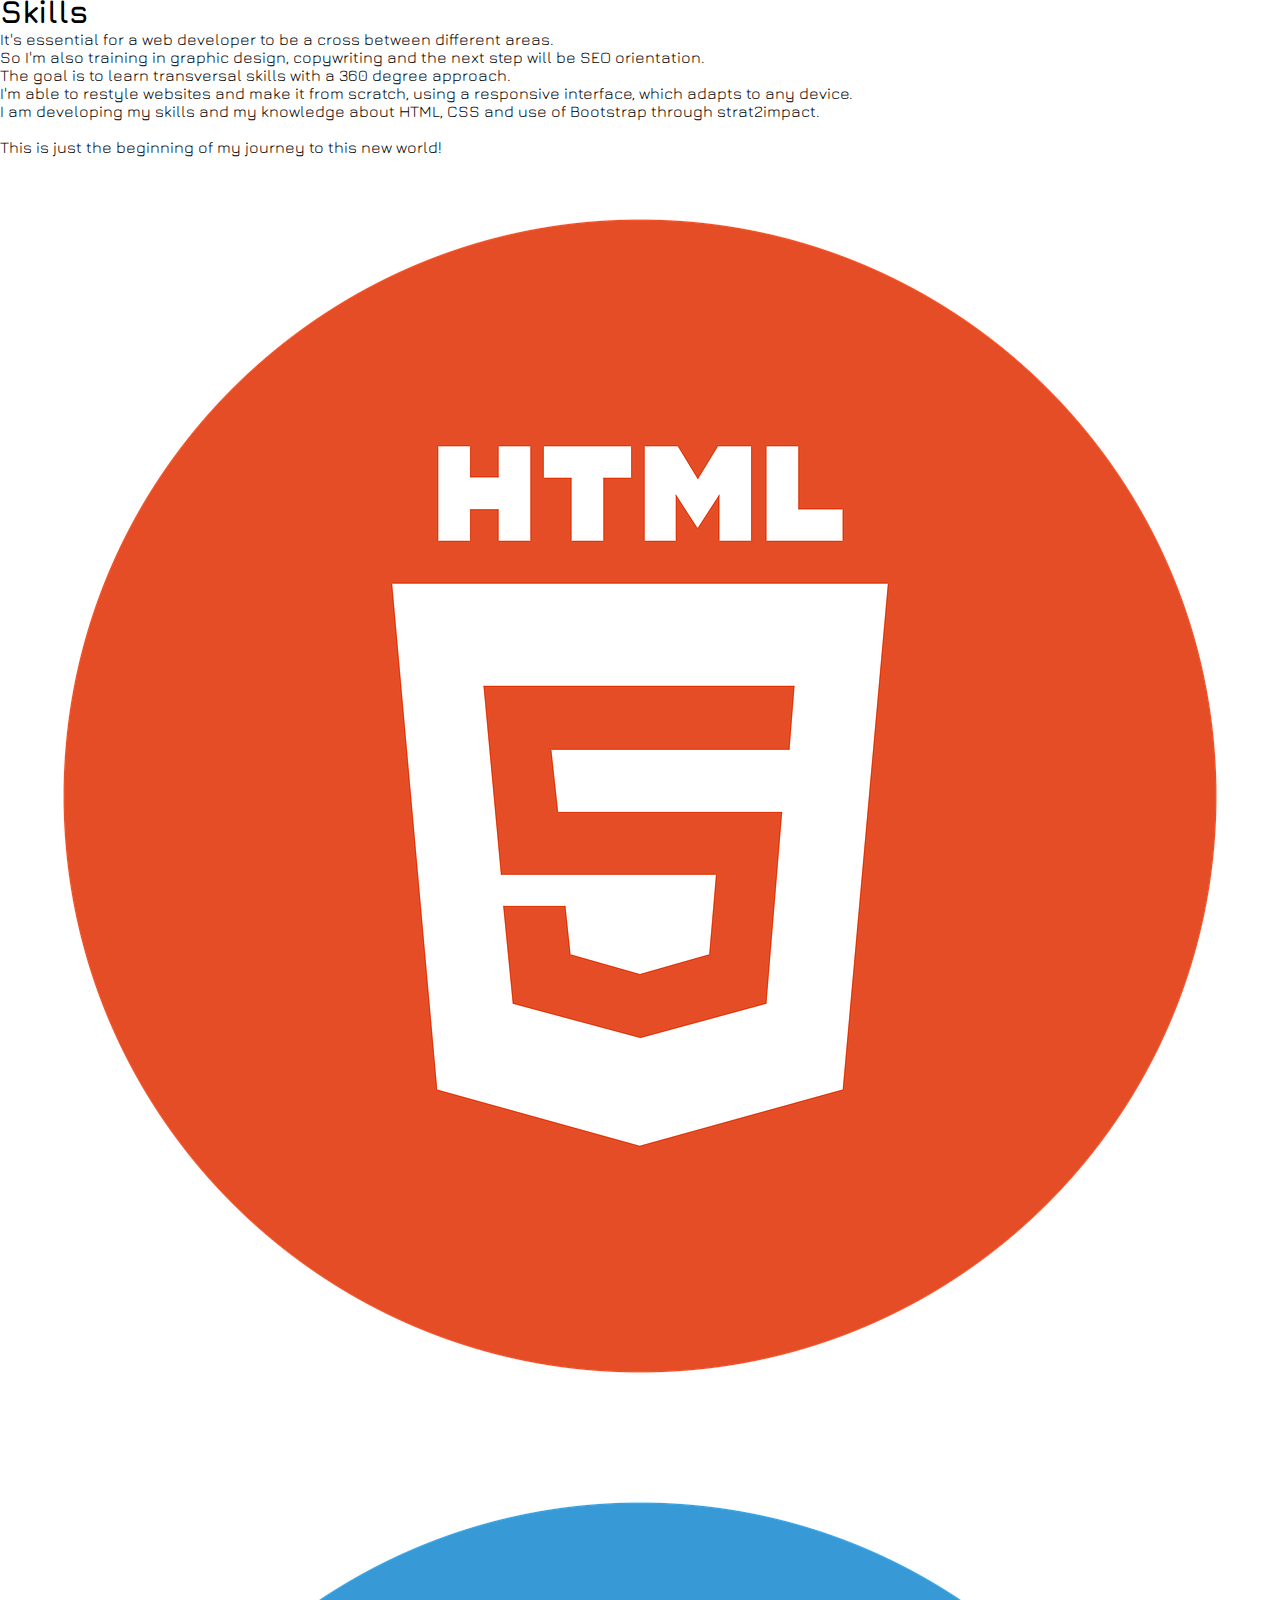
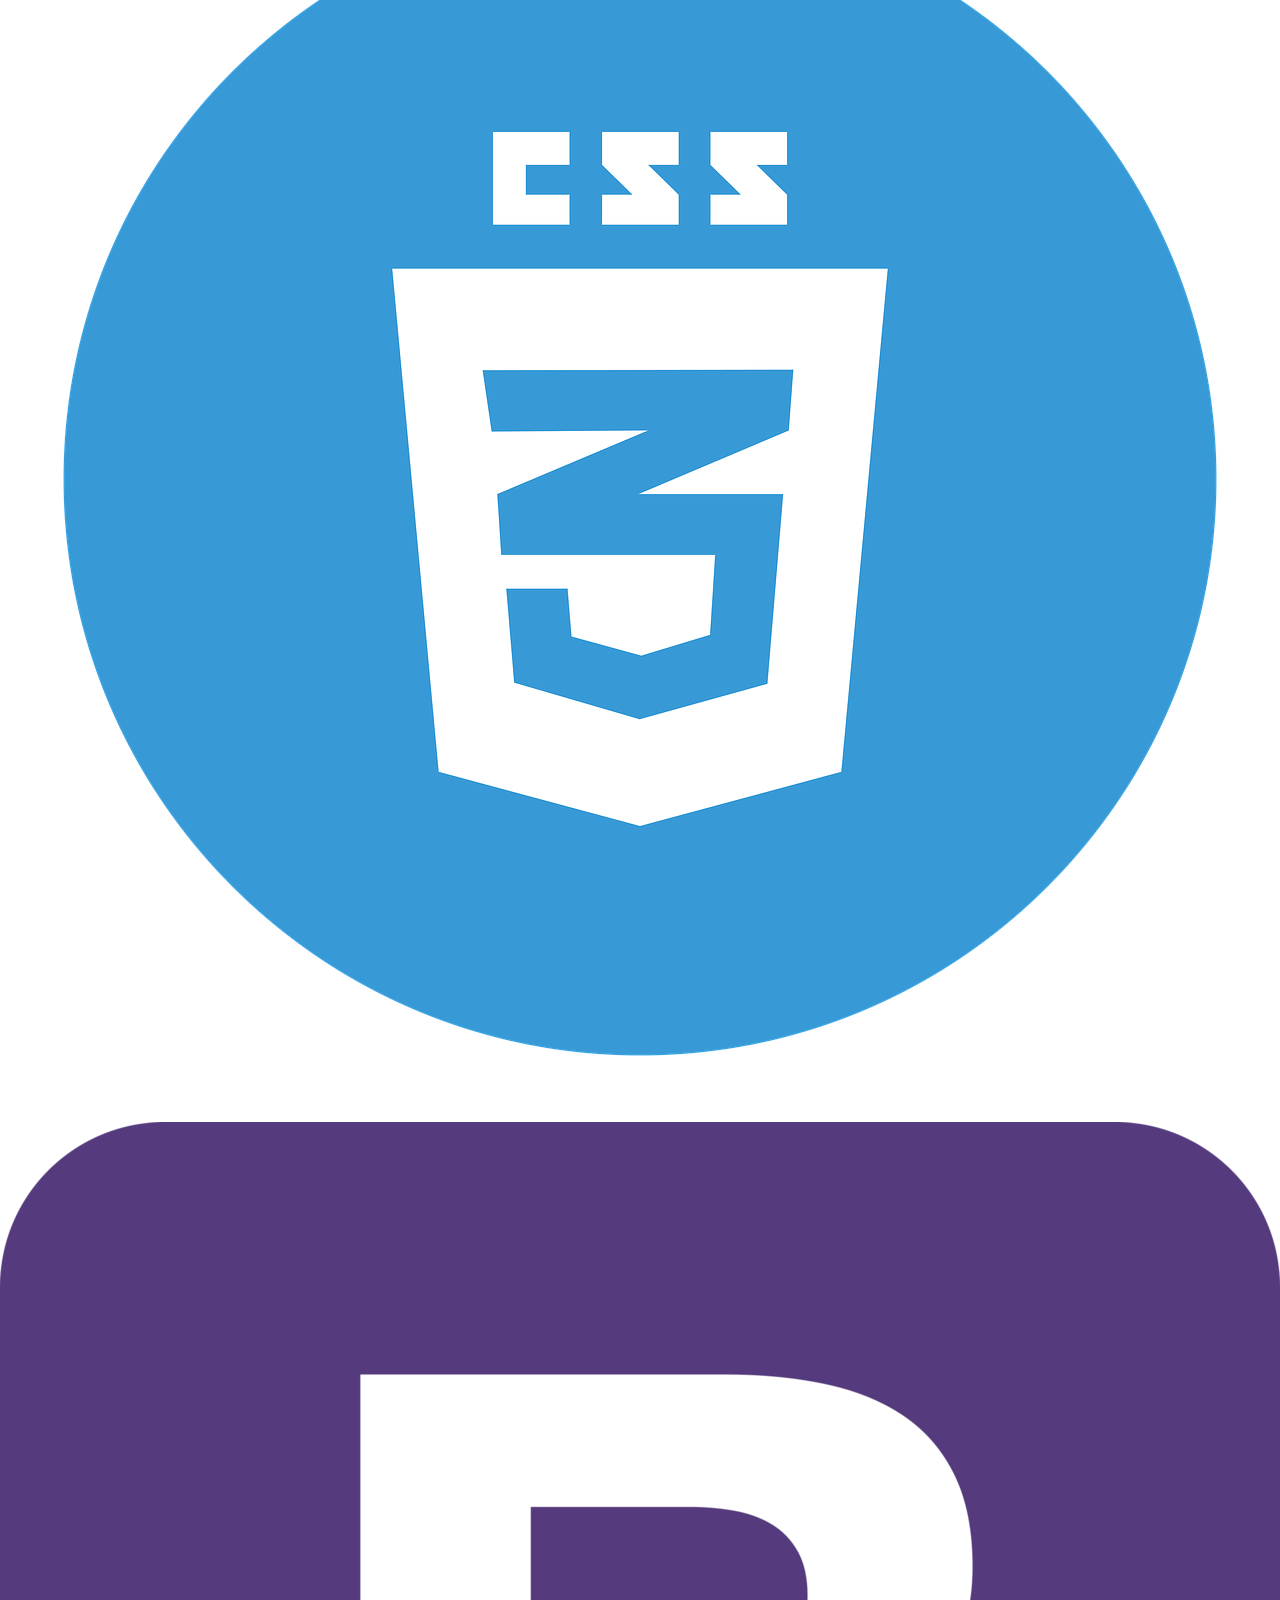
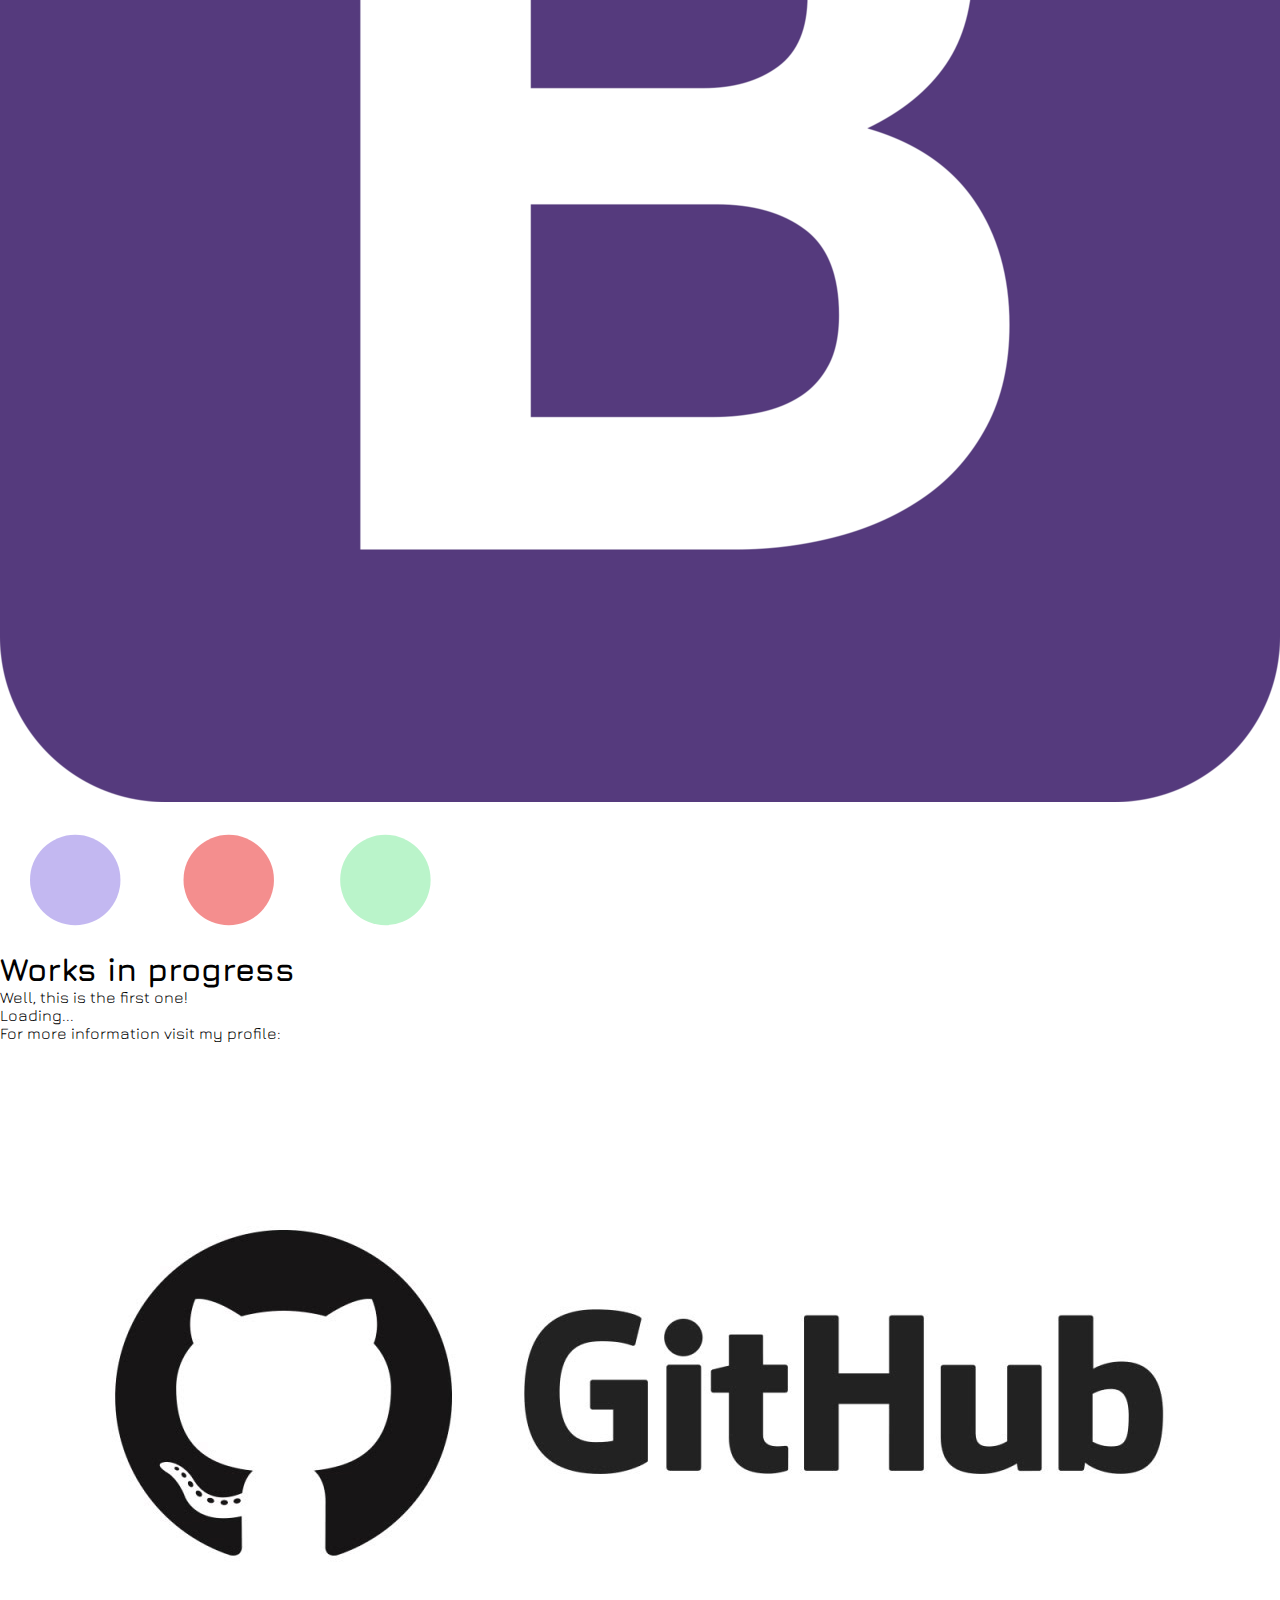
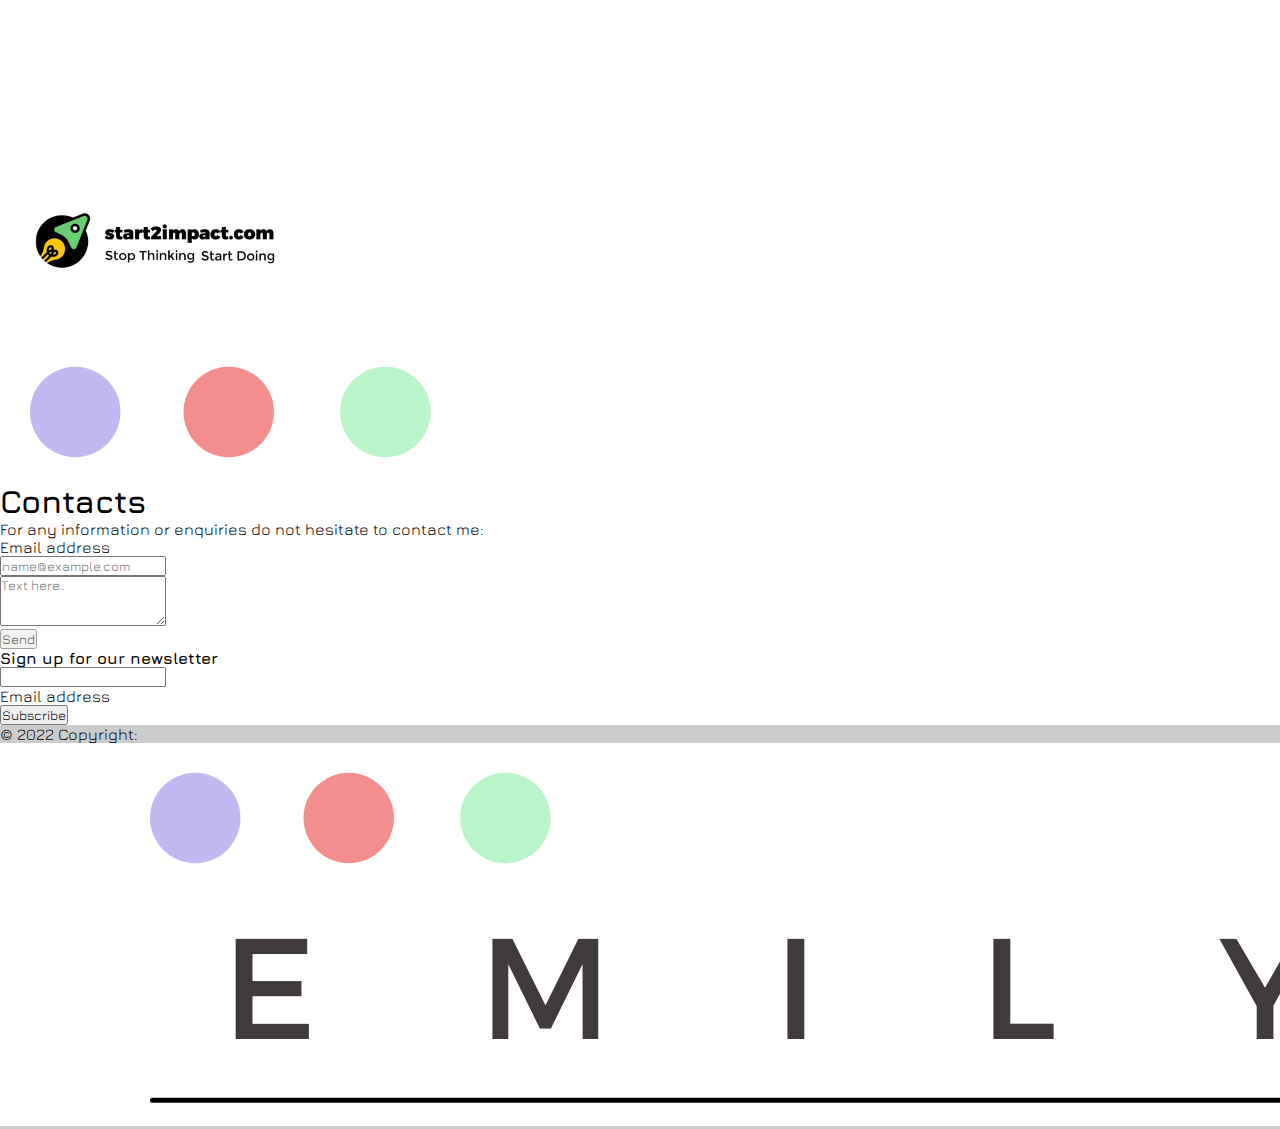
==== commit d9a1d838: "commit1.1" ====
--- a/index.html
+++ b/index.html
@@ -101,10 +101,11 @@
             <h1>Works in progress</h1>
             <div class="container my-4">
               <div class="text-center">
+                <p> Well, this is the first one!</p>
                 <div class="spinner-border my-5" role="status">
                   <span class="visually-hidden">Loading...</span>
                 </div>
-                <p>For more information visit my profile: <br>
+                <p> For more information visit my profile: <br>
                   <a href="https://github.com/EmilyRoose"> <img src="asset/img/github-logo.jpg" alt="link to github" class="img-fluid" id="git"> </a>
                   <a href="https://talent.start2impact.it/profile/Emily%20Ortolani"><img src="asset/img/s2i.jpg" alt="link to start2impact" class="img-fluid" id="s2i"></a>
                 </p>
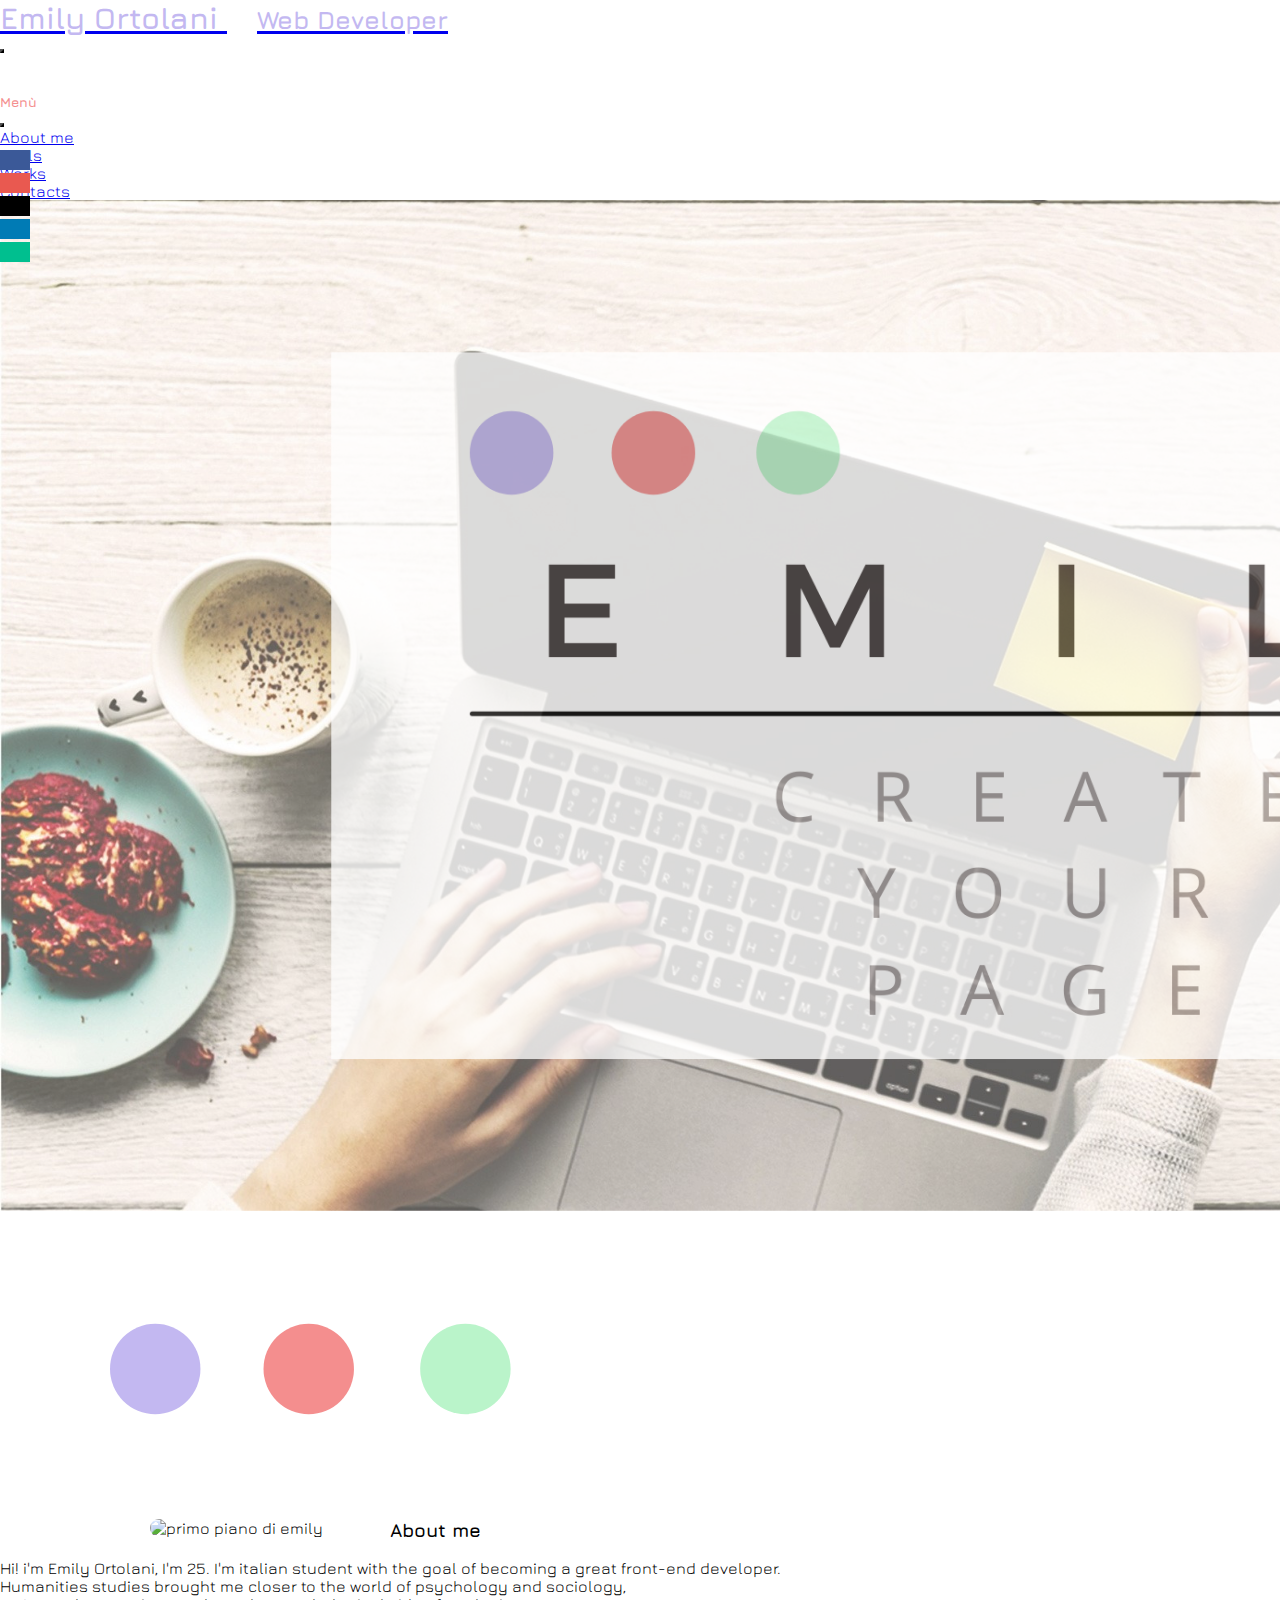
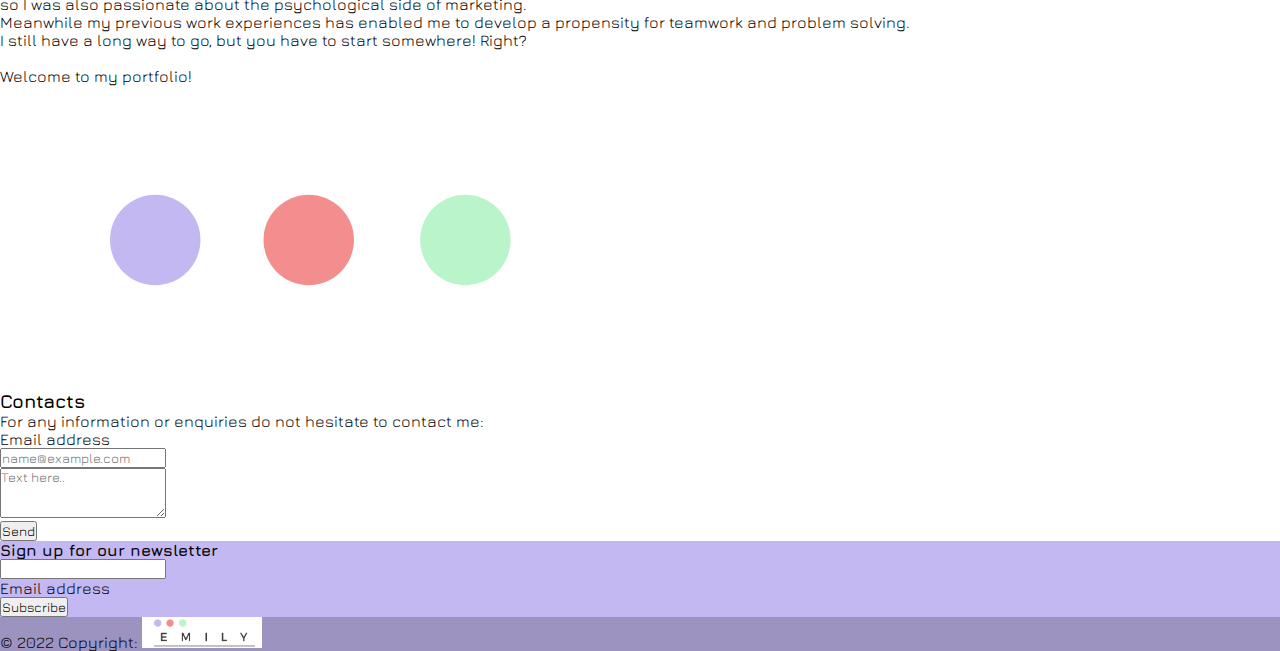
==== commit 06f9503c: "modifica progetto da completare" ====
--- a/index.html
+++ b/index.html
@@ -1,4 +1,4 @@
-<!doctype html>
+<!DOCTYPE html>
 <html lang="en">
 
 <head>
@@ -6,7 +6,7 @@
   <meta name="viewport" content="width=device-width, initial-scale=1">
   <!--- Bootstrap CSS --->
   <link href="https://cdn.jsdelivr.net/npm/bootstrap@5.0.2/dist/css/bootstrap.min.css" rel="stylesheet" integrity="sha384-EVSTQN3/azprG1Anm3QDgpJLIm9Nao0Yz1ztcQTwFspd3yD65VohhpuuCOmLASjC" crossorigin="anonymous">
-  <title>Create your page</title>
+  <title>Emily Ortolani Web Developer</title>
   <link rel="icon" type="image/x-icon" href="asset/img/favicon.ico">
   <link rel="stylesheet" href="socialicon/style.css">
   <link rel='stylesheet' href='asset/styles.css' />
@@ -26,27 +26,29 @@
   </div>
   <!--- NAVBAR MENU --->
   <header>
-    <nav class="navbar navbar-light fixed-top" style="background-color: #FFFFFF">
+    <nav class="navbar navbar-light fixed-top" style="background-color:#FFFFFF">
       <div class="container-fluid">
-        <a class="navbar-brand" href="#"><b>Emily Ortolani</b> <small class="text-muted mx-2"> Web Developer</small> </a>
+        <a class="navbar-brand" href="#">
+          <h1>Emily Ortolani <small class="text-muted"> Web Developer</small></h1>
+        </a>
         <button class="navbar-toggler" data-bs-toggle="offcanvas" data-bs-target="#offcanvasNavbar" aria-controls="offcanvasNavbar">
-          <span class="navbar-toggler-icon mx-3"></span>
+          <span class="navbar-toggler-icon"></span>
         </button>
-        <div class="offcanvas offcanvas-end" tabindex="-1" id="offcanvasNavbar" aria-labelledby="offcanvasNavbarLabel">
+        <div class="offcanvas offcanvas-end" id="offcanvasNavbar" aria-labelledby="offcanvasNavbarLabel">
           <div class="offcanvas-header">
             <h5 class="offcanvas-title" id="offcanvasNavbarLabel"> Menù </h5>
             <button type="button" class="btn-close text-reset" data-bs-dismiss="offcanvas" aria-label="Close"></button>
           </div>
           <div class="offcanvas-body ">
-            <ul class="navbar-nav justify-content-end flex-grow-1 pe-3">
+            <ul class="navbar-nav">
               <li class="nav-item">
                 <a class="nav-link active" aria-current="page" href="#About-me">About me</a>
               </li>
               <li class="nav-item">
-                <a class="nav-link" href="#Skills">Skills</a>
+                <a class="nav-link" href="asset/skills.html">Skills</a>
               </li>
               <li class="nav-item">
-                <a class="nav-link" href="#Works">Works </a>
+                <a class="nav-link" href="asset/skills.html">Works </a>
               </li>
               <li class="nav-item">
                 <a class="nav-link" href="#Contacts">Contacts </a>
@@ -60,89 +62,58 @@
     </nav>
   </header>
   <!--COVER IMAGE-->
-  <div class="cover mb-5">
+  <div class="cover">
     <img src="asset/img/img.cover.png" class="img-fluid" alt="emily create your page">
   </div>
   <section>
     <!--ABOUT-ME-->
-    <div class=" container-fluid  text-center">
-      <a name="About-me">
-        <img src="asset/img/logo-punti.png" alt="" class="img-fluid py-5">
-        <h1>About me</h1>
-        <div class="container my-5">
-          <p>Hi! i'm Emily Ortolani, I'm 25. I'm italian student with the goal of becoming a great front-end developer. <br>
-            Humanities studies brought me closer to the world of psychology and sociology, <br>
-            so I was also passionate about the psychological side of marketing. <br>
-            Meanwhile my previous work experiences has enabled me to develop a propensity for teamwork and problem solving. <br>I still have a long way to go, but you have to start somewhere! Right? <br>
-            <br> Welcome to my portfolio!
-          </p>
+    <div class=" container-fluid text-center">
+      <div class="container">
+        <a name="About-me">
+          <img src="asset/img/logo-punti.png" alt="" class="img-fluid" id="logo">
+          <div class="container my-5">
+            <figure class="about">
+              <img align="left" src="asset/img/foto-emily.jpg" alt="primo piano di emily" class="img-fluid" id=my-photo>
+              <figcaption align="left">
+                <h3>About me</h3><br>Hi! i'm Emily Ortolani, I'm 25. I'm italian student with the goal of becoming a great front-end developer. <br>
+                Humanities studies brought me closer to the world of psychology and sociology, <br>
+                so I was also passionate about the psychological side of marketing. <br>
+                Meanwhile my previous work experiences has enabled me to develop a propensity for teamwork and problem solving. <br>I still have a long way to go, but you have to start somewhere! Right? <br>
+                <br> Welcome to my portfolio!
+              </figcaption>
+            </figure>
+          </div>
+      </div>
+  </section>
+  <section>
+    <!--CONTACTS-->
+    <section class="container-fluid text-center">
+      <a name="Contacts">
+        <img src="asset/img/logo-punti.png" alt="" class="img-fluid" id="logo">
+        <h3>Contacts</h3>
+        <p>
+          For any information or enquiries do not hesitate to contact me:
+        </p>
+    </section>
+    <form action="contact">
+      <div class="container my-5 px-5">
+        <div class="mb-3">
+          <label for="exampleFormControlInput1" class="form-label">Email address</label>
+          <input type="email" class="form-control" placeholder="name@example.com">
         </div>
-        <a name="Skills">
-          <img src="asset/img/logo-punti.png" alt="" class="img-fluid py-5">
-          <!--SKILLS--->
-          <h1>Skills</h1>
-          <div class="container my-5">
-            <p>It's essential for a web developer to be a cross between different areas.<br>
-              So I'm also training in graphic design, copywriting and the next step will be SEO orientation.<br>
-              The goal is to learn transversal skills with a 360 degree approach. <br>
-              I'm able to restyle websites and make it from scratch, using a responsive interface, which adapts to any device. <br>
-              I am developing my skills and my knowledge about HTML, CSS and use of Bootstrap through strat2impact.
-              <br><br>This is just the beginning of my journey to this new world!
-            </p>
-            <div class="pb-5 d-flex text justify-content-center mx-auto">
-              <div class="col-lg-4 "><img src="asset/img/logohtml.png" alt="html5" class="img-fluid px-4 py-4"></div>
-              <div class="col-lg-4 "><img src="asset/img/logocss.png" alt="css3" class="img-fluid px-4 py-4"></div>
-              <div class="col-lg-4 "><img src="asset/img/bootstrap-logo.png" alt="bootstrap" class="img-fluid px-4 py-4"></div>
-            </div>
-          </div>
-          <!--WORKS-->
-          <a name="Works">
-            <img src="asset/img/logo-punti.png" alt="" class="img-fluid py-5">
-            <h1>Works in progress</h1>
-            <div class="container my-4">
-              <div class="text-center">
-                <p> Well, this is the first one!</p>
-                <div class="spinner-border my-5" role="status">
-                  <span class="visually-hidden">Loading...</span>
-                </div>
-                <p> For more information visit my profile: <br>
-                  <a href="https://github.com/EmilyRoose"> <img src="asset/img/github-logo.jpg" alt="link to github" class="img-fluid" id="git"> </a>
-                  <a href="https://talent.start2impact.it/profile/Emily%20Ortolani"><img src="asset/img/s2i.jpg" alt="link to start2impact" class="img-fluid" id="s2i"></a>
-                </p>
-              </div>
-            </div>
-            <!--CONTACTS-->
-            <a name="Contacts">
-              <img src="asset/img/logo-punti.png" alt="" class="img-fluid py-5">
-              <h1>Contacts</h1>
-
-              <div class="container p-4">
-                <div class="mb-4">
-                  <p>
-                    For any information or enquiries do not hesitate to contact me:
-                  </p>
-                </div>
-  </section>
-  </div>
-  <form action="">
-    <div class="container my-5 px-5">
-      <div class="mb-3">
-        <label for="exampleFormControlInput1" class="form-label">Email address</label>
-        <input type="email" class="form-control" placeholder="name@example.com">
+        <div class="mb-3">
+          <label for="exampleFormControlTextarea1" class="form-label"></label>
+          <textarea class="form-control" rows="3" placeholder="Text here.."></textarea>
+        </div>
       </div>
-      <div class="mb-3">
-        <label for="exampleFormControlTextarea1" class="form-label"></label>
-        <textarea class="form-control" rows="3" placeholder="Text here.."></textarea>
+      <div class=" d-flex justify-content-center">
+        <div class="col-auto">
+          <!-- BUTTON -->
+          <button type="submit" class="btn btn-danger mb-4">Send</button>
+        </div>
       </div>
+    </form>
     </div>
-    <div class="row d-flex justify-content-center">
-      <div class="col-auto">
-        <!-- BUTTON -->
-        <button type="submit" class="btn btn-danger mb-4">Send</button>
-      </div>
-    </div>
-  </form>
-  </div>
 </body>
 
 <!-- FOOTER -->
@@ -172,7 +143,7 @@
   <!--COPYRIGHT-->
   <div class="container-fluid text-white text-center p-3" style="background-color: rgba(0, 0, 0, 0.2)">
     © 2022 Copyright:
-    <a class="text-white" href="file:///C:/Users/Emily/OneDrive/Desktop/My-page-s2i/index.html"><img src="asset/img/logo.png" alt="emily create" id="emily"></a>
+    <a href="file:///C:/Users/Emily/OneDrive/Desktop/My-page-s2i/index.html"><img src="asset/img/logo.png" alt="emily create" id="emily"></a>
   </div>
 </footer>
 <script src="https://cdn.jsdelivr.net/npm/bootstrap@5.0.2/dist/js/bootstrap.bundle.min.js" integrity="sha384-MrcW6ZMFYlzcLA8Nl+NtUVF0sA7MsXsP1UyJoMp4YLEuNSfAP+JcXn/tWtIaxVXM" crossorigin="anonymous">
--- a/asset/styles.css
+++ b/asset/styles.css
@@ -4,7 +4,24 @@
   font-family: 'Jura', sans-serif;
 }
 
-/*LOGS HTML CSS BOTSTRAP*/
+/*TEXT MUTED 'Web Developer'*/
+.text-muted {
+  padding-left: 30px;
+}
+
+/*MENU*/
+.offcanvas-header {
+  padding-top: 40px;
+}
+
+/*IMG E FIGCAPTION 'ABOUT'*/
+.about img {
+  width: 200px;
+  height: auto;
+  border-radius: 200px;
+}
+
+/*IMG SKILLS PAGE HTML CSS BOTSTRAP*/
 .col-lg-4 {
   width: 130px;
   height: auto;
@@ -13,7 +30,7 @@
 /*SOCIAL BAR*/
 .social-bar {
   position: fixed;
-  top: 90px;
+  top: 150px;
 }
 
 .social-bar ul {
@@ -54,14 +71,16 @@
   background: #00bf8f;
 }
 
+/*NEWS LETTER E-MAIL ADDRESS*/
 .form-label {
   display: flex;
   justify-content: flex-start;
 }
 
-/*SEND BUTTON*/
-.btn-danger {
-  opacity: 70%;
+/*ID*/
+#git {
+  width: 300px;
+  height: auto;
 }
 
 #s2i {
@@ -69,8 +88,61 @@
   height: auto;
 }
 
-@media screen and (max-width: 500px) {
+#emily {
+  width: 120px;
+  height: auto;
+}
+
+#logo {
+  justify-content: center;
+  padding: 80px;
+}
+
+#my-photo {
+  margin-left: 150px;
+  margin-right: 40px;
+}
+
+/*RESPONSIVE*/
+@media screen and (max-width: 550px) {
+  .navbar div a h1 {
+    display: flex;
+    flex-wrap: wrap;
+  }
+  .text-muted {
+    padding: 10;
+  }
   .cover {
-    padding-top: 80px;
+    padding-top: 150px;
+  }
+  #my-photo {
+    margin-left: 0;
+    margin-bottom: 20px;
+  }
+  #logo {
+    padding: 30px;
   }
 }
+
+/*PARTIALS*/
+/*COLOR WHIT VAR*/
+.navbar div a h1 {
+  color: #C3B8F1;
+  font-size: 30px;
+}
+
+.btn-close {
+  background-color: #F48E8E;
+}
+
+.navbar-toggler {
+  background-color: #BAF4CA;
+}
+
+#footer {
+  background-color: #C3B8F1;
+}
+
+.offcanvas-title {
+  color: #F48E8E;
+}
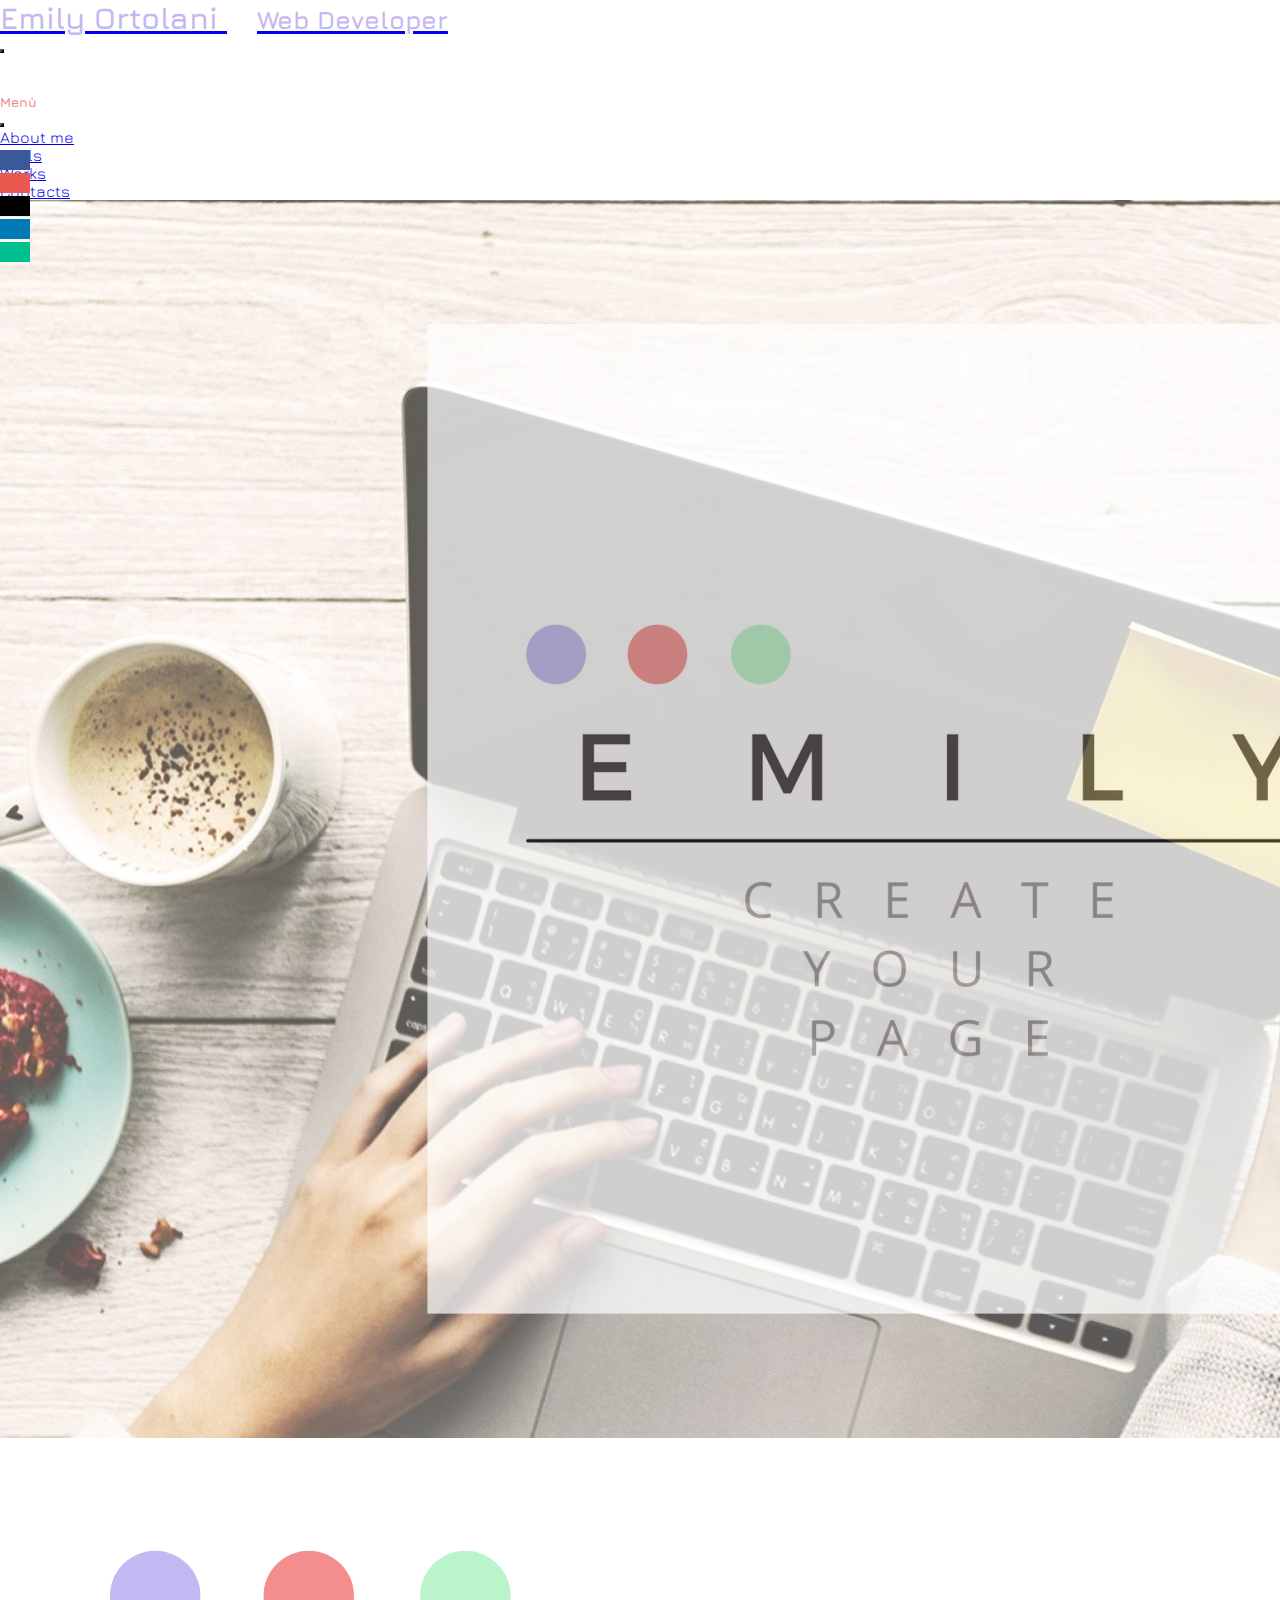
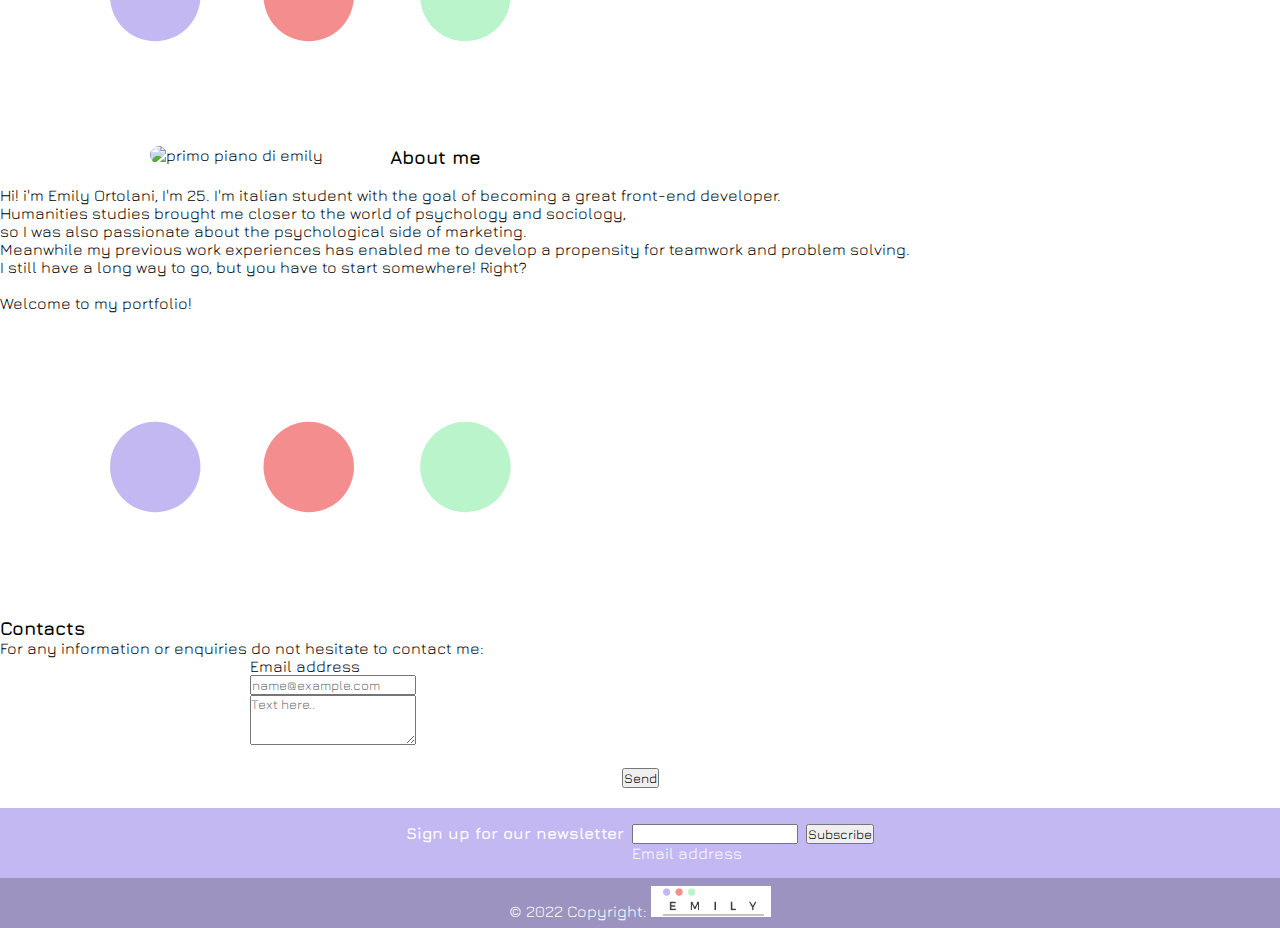
==== commit 7f19adbb: "commit2.0" ====
--- a/index.html
+++ b/index.html
@@ -63,26 +63,23 @@
   </header>
   <!--COVER IMAGE-->
   <div class="cover">
-    <img src="asset/img/img.cover.png" class="img-fluid" alt="emily create your page">
+    <img src="asset/img/img.cover.png" class="img-fluid" alt="cover of home page: Emily create your page">
   </div>
-  <section>
-    <!--ABOUT-ME-->
-    <div class=" container-fluid text-center">
-      <div class="container">
-        <a name="About-me">
-          <img src="asset/img/logo-punti.png" alt="" class="img-fluid" id="logo">
-          <div class="container my-5">
-            <figure class="about">
-              <img align="left" src="asset/img/foto-emily.jpg" alt="primo piano di emily" class="img-fluid" id=my-photo>
-              <figcaption align="left">
-                <h3>About me</h3><br>Hi! i'm Emily Ortolani, I'm 25. I'm italian student with the goal of becoming a great front-end developer. <br>
-                Humanities studies brought me closer to the world of psychology and sociology, <br>
-                so I was also passionate about the psychological side of marketing. <br>
-                Meanwhile my previous work experiences has enabled me to develop a propensity for teamwork and problem solving. <br>I still have a long way to go, but you have to start somewhere! Right? <br>
-                <br> Welcome to my portfolio!
-              </figcaption>
-            </figure>
-          </div>
+  <!--ABOUT-ME-->
+  <section class=" container-fluid text-center">
+    <a name="About-me">
+      <img src="asset/img/logo-punti.png" alt="" class="img-fluid" id="logo">
+      <div class="container my-5">
+        <figure class="about">
+          <img align="left" src="asset/img/foto-emily.jpg" alt="primo piano di emily" class="img-fluid">
+          <figcaption align="left">
+            <h3>About me</h3><br>Hi! i'm Emily Ortolani, I'm 25. I'm italian student with the goal of becoming a great front-end developer. <br>
+            Humanities studies brought me closer to the world of psychology and sociology, <br>
+            so I was also passionate about the psychological side of marketing. <br>
+            Meanwhile my previous work experiences has enabled me to develop a propensity for teamwork and problem solving. <br>I still have a long way to go, but you have to start somewhere! Right? <br>
+            <br> Welcome to my portfolio!
+          </figcaption>
+        </figure>
       </div>
   </section>
   <section>
@@ -95,53 +92,46 @@
           For any information or enquiries do not hesitate to contact me:
         </p>
     </section>
-    <form action="contact">
-      <div class="container my-5 px-5">
-        <div class="mb-3">
-          <label for="exampleFormControlInput1" class="form-label">Email address</label>
-          <input type="email" class="form-control" placeholder="name@example.com">
-        </div>
-        <div class="mb-3">
-          <label for="exampleFormControlTextarea1" class="form-label"></label>
-          <textarea class="form-control" rows="3" placeholder="Text here.."></textarea>
-        </div>
+    <form class="contact">
+      <label for="exampleFormControlInput1" class="form-label">Email address</label>
+      <input type="email" class="form-control" placeholder="name@example.com">
       </div>
-      <div class=" d-flex justify-content-center">
-        <div class="col-auto">
-          <!-- BUTTON -->
-          <button type="submit" class="btn btn-danger mb-4">Send</button>
-        </div>
+      <div class="">
+        <label for="exampleFormControlTextarea1" class="form-label"></label>
+        <textarea class="form-control" rows="3" placeholder="Text here.."></textarea>
+      </div>
+      </div>
+      <div class="send-button">
+        <!-- BUTTON -->
+        <button type="submit" class="btn btn-danger">Send</button>
       </div>
     </form>
-    </div>
 </body>
 
 <!-- FOOTER -->
-<footer class="text-center text-white" id="footer">
-  <div class="container p-3">
-    <div class="row d-flex justify-content-center">
-      <div class="col-auto">
-        <p class="pt-2">
-          <strong>Sign up for our newsletter</strong>
-        </p>
+<footer class="footer">
+  <div class="newsletter">
+    <div class="col-auto">
+      <p class="pt-2">
+        <strong>Sign up for our newsletter</strong>
+      </p>
+    </div>
+    <div class="col-md-5 col-12">
+      <!--EMAIL NEWSLETTER -->
+      <div class="form-outline">
+        <input type="email" class="form-control" />
+        <label class="form-label" for="form5Example2">Email address</label>
       </div>
-      <div class="col-md-5 col-12">
-        <!--EMAIL NEWSLETTER -->
-        <div class="form-outline form-white mb-4">
-          <input type="email" class="form-control" />
-          <label class="form-label" for="form5Example2">Email address</label>
-        </div>
-      </div>
-      <div class="col-auto">
-        <!--SUBSCRIVE BOTTON -->
-        <button type="submit" class="btn btn-outline-light mb-4">
-          Subscribe
-        </button>
-      </div>
+    </div>
+    <div class="col-auto">
+      <!--SUBSCRIVE BOTTON -->
+      <button type="submit" class="btn btn-outline-light mb-4">
+        Subscribe
+      </button>
     </div>
   </div>
   <!--COPYRIGHT-->
-  <div class="container-fluid text-white text-center p-3" style="background-color: rgba(0, 0, 0, 0.2)">
+  <div class="copyright">
     © 2022 Copyright:
     <a href="file:///C:/Users/Emily/OneDrive/Desktop/My-page-s2i/index.html"><img src="asset/img/logo.png" alt="emily create" id="emily"></a>
   </div>
--- a/asset/styles.css
+++ b/asset/styles.css
@@ -19,9 +19,29 @@
   width: 200px;
   height: auto;
   border-radius: 200px;
+  margin-left: 150px;
+  margin-right: 40px;
+}
+
+/*IMG E FIGCAPTION 'SKILLS'*/
+.skills img {
+  width: 300px;
+  height: auto;
+  border-radius: 200px;
+  margin-left: 100px;
+  margin-right: 36px;
+  margin-bottom: 16px;
 }
 
 /*IMG SKILLS PAGE HTML CSS BOTSTRAP*/
+.skills-logs {
+  display: flex;
+  flex-direction: row;
+  justify-content: center;
+  margin-top: 64px;
+  margin-bottom: 64px;
+}
+
 .col-lg-4 {
   width: 130px;
   height: auto;
@@ -71,10 +91,48 @@
   background: #00bf8f;
 }
 
-/*NEWS LETTER E-MAIL ADDRESS*/
+/*CONTACTS*/
+.contact {
+  margin-left: 250px;
+  margin-right: 250px;
+}
+
+/*FOOTER*/
+.footer {
+  color: white;
+  text-align: center;
+  /*NEWS LETTER E-MAIL ADDRESS*/
+}
+
+.footer .newsletter {
+  display: flex;
+  flex-wrap: wrap;
+  justify-content: center;
+  padding: 16px;
+}
+
+.form-outline {
+  padding-left: 8px;
+  padding-right: 8px;
+}
+
 .form-label {
   display: flex;
   justify-content: flex-start;
+}
+
+.send-button {
+  margin: 20px;
+  display: flex;
+  justify-content: space-around;
+}
+
+/*COPYRIGHT*/
+.copyright {
+  color: white;
+  text-align: center;
+  padding: 8px;
+  background-color: rgba(0, 0, 0, 0.2);
 }
 
 /*ID*/
@@ -98,26 +156,33 @@
   padding: 80px;
 }
 
-#my-photo {
-  margin-left: 150px;
-  margin-right: 40px;
-}
-
 /*RESPONSIVE*/
-@media screen and (max-width: 550px) {
+@media screen and (max-width: 600px) {
   .navbar div a h1 {
     display: flex;
     flex-wrap: wrap;
   }
   .text-muted {
-    padding: 10;
+    padding: 0;
   }
   .cover {
     padding-top: 150px;
   }
-  #my-photo {
+  .about img {
     margin-left: 0;
     margin-bottom: 20px;
+  }
+  .skills img {
+    margin-left: 0;
+    margin-bottom: 20px;
+  }
+  .skills-logs {
+    margin-top: 16px;
+    margin-bottom: 16px;
+  }
+  .contact {
+    margin-left: 56px;
+    margin-right: 56px;
   }
   #logo {
     padding: 30px;
@@ -139,7 +204,7 @@
   background-color: #BAF4CA;
 }
 
-#footer {
+.footer {
   background-color: #C3B8F1;
 }
 
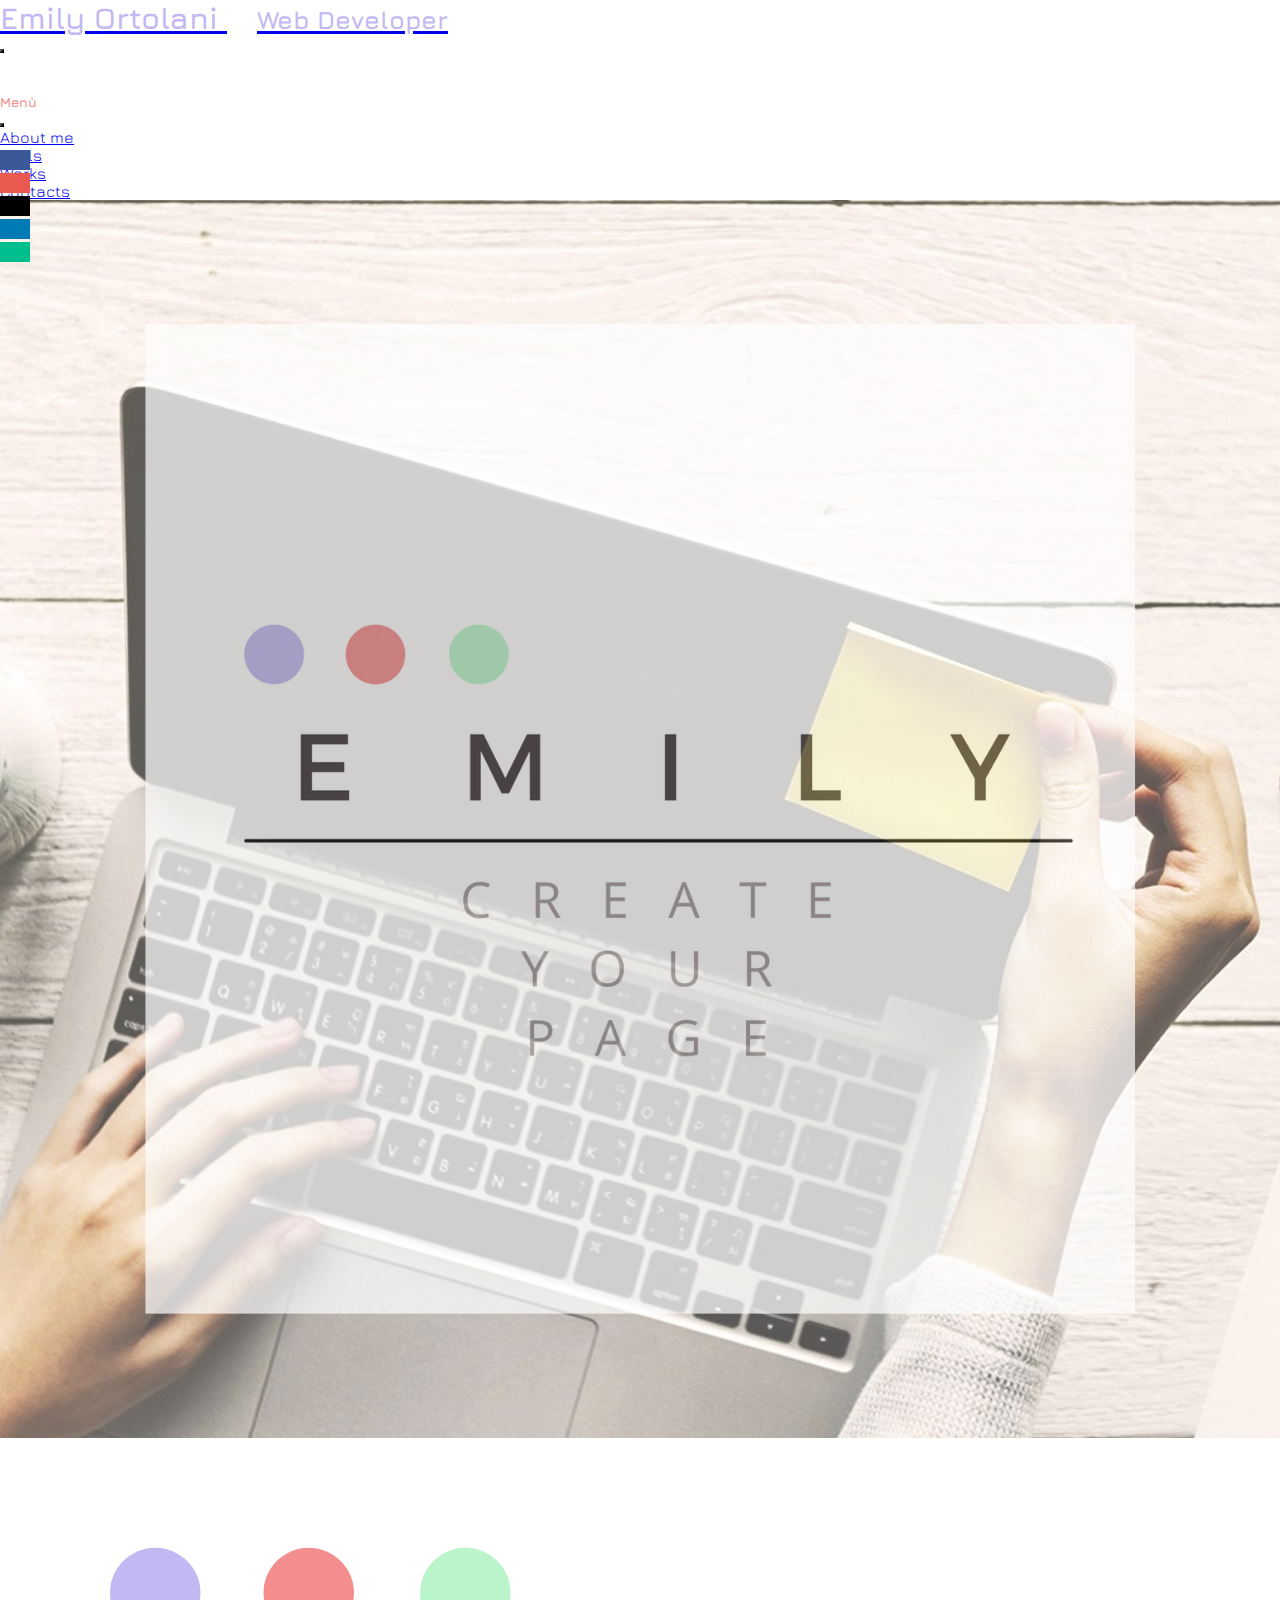
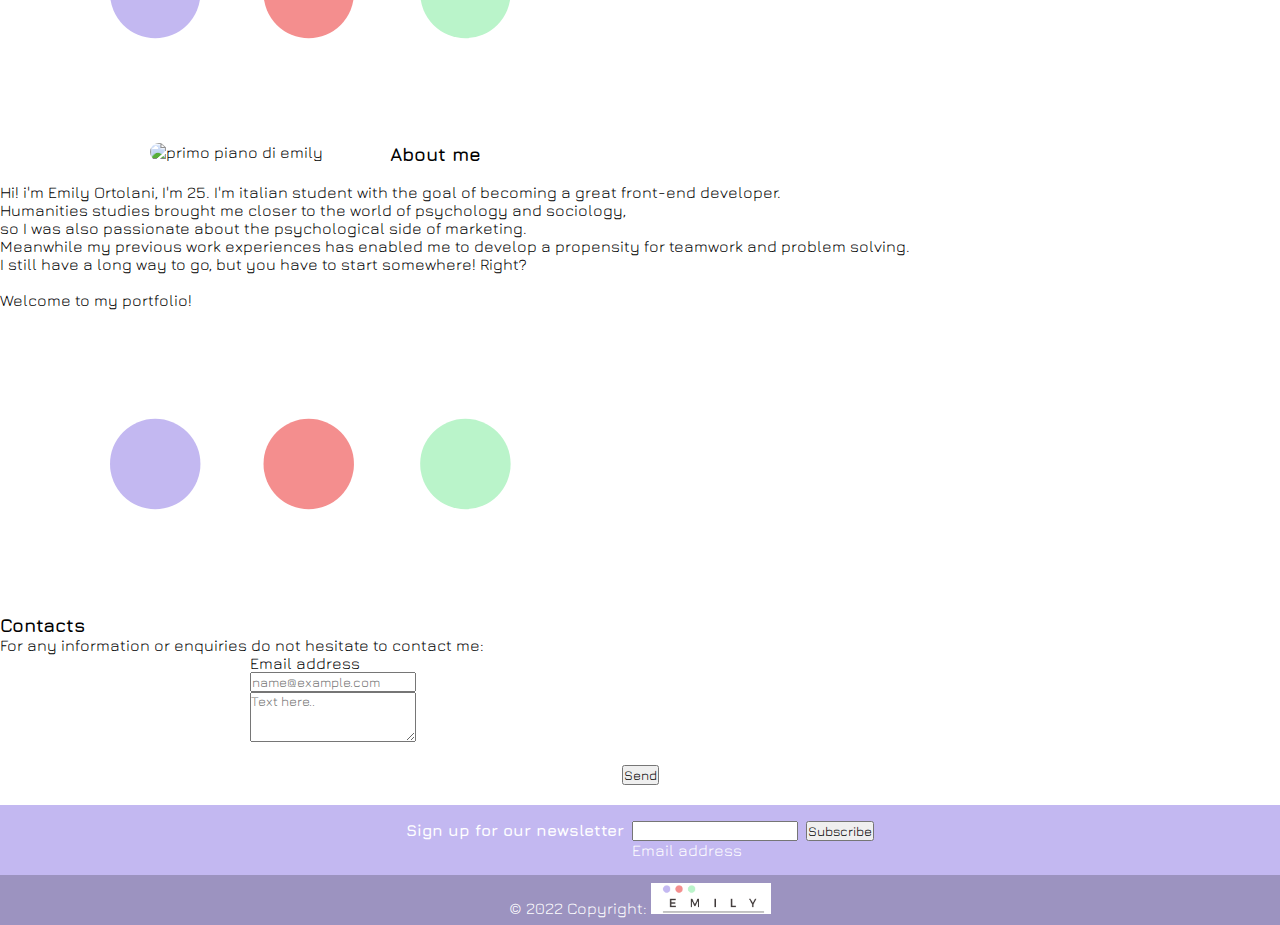
==== commit dbccf621: "DEFINITIVA" ====
--- a/index.html
+++ b/index.html
@@ -133,7 +133,7 @@
   <!--COPYRIGHT-->
   <div class="copyright">
     © 2022 Copyright:
-    <a href="file:///C:/Users/Emily/OneDrive/Desktop/My-page-s2i/index.html"><img src="asset/img/logo.png" alt="emily create" id="emily"></a>
+    <a href=""><img src="asset/img/logo.png" alt="emily create" id="emily"></a>
   </div>
 </footer>
 <script src="https://cdn.jsdelivr.net/npm/bootstrap@5.0.2/dist/js/bootstrap.bundle.min.js" integrity="sha384-MrcW6ZMFYlzcLA8Nl+NtUVF0sA7MsXsP1UyJoMp4YLEuNSfAP+JcXn/tWtIaxVXM" crossorigin="anonymous">
--- a/asset/styles.css
+++ b/asset/styles.css
@@ -12,6 +12,12 @@
 /*MENU*/
 .offcanvas-header {
   padding-top: 40px;
+}
+
+/*COVER*/
+.cover {
+  display: flex;
+  justify-content: center;
 }
 
 /*IMG E FIGCAPTION 'ABOUT'*/
